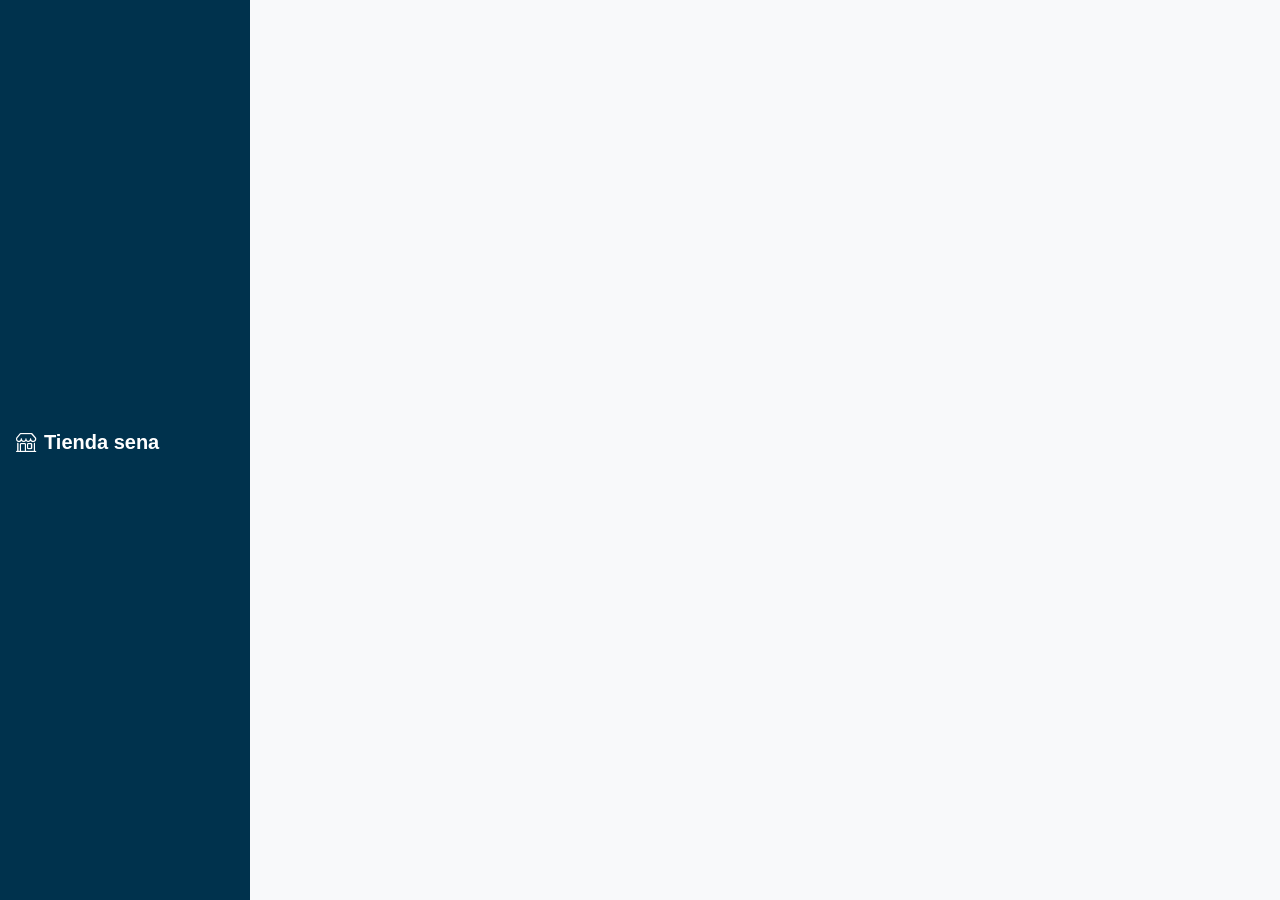
==== dashboard.html @ 578b1859 "CreaCION DEL DASHBOARD creamos" ====
<!DOCTYPE html>
<html lang="es">
<head>
    <meta charset="UTF-8">
    <meta name="viewport" content="width=device-width, initial-scale=1.0">
    <title>iniciar sesión inventario adso</title>
    <!--css de boostrap 5.3.3 desde url predeterminada-->
    <link href="https://cdn.jsdelivr.net/npm/bootstrap@5.3.3/dist/css/bootstrap.min.css" rel="stylesheet">
    <link href="css/estilos.css" rel="stylesheet">

        <!--Libreria de iconos bootstrap-->
    <link href="https://cdn.jsdelivr.net/npm/bootstrap-icons@1.11.3/font/bootstrap-icons.min.css" rel="stylesheet">
    <link href="css/estilos.css" rel="stylesheet">
</head>

<body class="bg-body-tertiary">
    <!--menu lateral-->
    <!--offcanvas en pantallas menores al lg un panel oculto
    que se desliza-->
    <!--desde el lg se muestra normal, offcanvas-start
    lo hace salir por la izquierda, sidebar es muestra
    la clase el id usa el boton que lo abre-->
    <aside class="offcanvas-lg offcanvas-start sidebar"
    tabindex="-1" id="menuLateral" aria-labelledby="tituloMenu">
<!--encabezado lateral derecho;bootstrap solo lo muestra en celular-->
<div class="offcanvas-header border-bottom border-secondary">
    <!--Nombre del sistema en el panel movil-->
    <h5 class="offcanvas-title" id="tituloMenu">
        <i class="bi bi-shop me-2">
            tienda sena
        </i>
    </h5>

    <!--Boton X blanco de cierre del panel-->
    <button type="button" 
    class="btn-close btn-close-white" 
    data-bs-dimiss="offcanvas"
    data-bs-target="#menuLateral"
    aria-label="cerrar menu">
</button> <!--cierra en encabezado movil-->

</div>
<!--cuerpo del menu flexbox en columna para apilar logo enlaces y boton de salida-->

<div class="offcanvas-body d-flex-column p-3">
    <!--logo solo se ve en computador-->
    <a href="dashboard.html" class="d-none d-lg-flex align-items-center mb-3 text-white text-decoration-none
    fs-5 fw-bold">
<!--icono verde y nombre-->
<i class="bi bi-shop me-2 text-sena"></i>Tienda sena
<!--cierra logo-->
</a>
</div>
</aside>
</body>
---- css/estilos.css ----
/* hoja de estilos de software de inventarios */

/* variables de marca es decir las generales */
:root {
  /* es la raiz del documento las variables declaradas aqui sirven para toda la pagina */
  --sena-verde: #39a900; /* toda variable indica con -- el color esta en hexadecimal pero puede colocarlos en texto */
  --sena-verde-oscuro: #2e8700;
  --sena-azul: #00324d;
  --sidebar-ancho: 250px; /* ancho del menu lateral px es la unidad de medida de css */
}

/* variables generales que son estilos que aplican a todas las paginas */
body {
  /* afecta a todo el cuerpo de la pagina */
  margin: 0; /* quita la margen que el navegador coloca por defecto */
  font-family: "Segoe UI", Roboto, Arial, sans-serif; /* tipos de letra si no existe pasa a la siguiente */
}

/* texto verde sena */
.texto-sena {
  /* usa la variable de marca */
  color: var(--sena-verde);
}

/* boton con los colores del sena usando las variables de bootstrap */
/* se usa junto a btn: class="btn btn-sena" */
.btn-sena {
  /* color de texto */
  --bs-btn-color: #fff;
  /* color de fondo */
  --bs-btn-bg: var(--sena-verde);
  /* color de borde */
  --bs-btn-border-color: var(--sena-verde);
  /* texto con el mouse arriba */
  --bs-btn-hover-color: #fff;
  /* fondo con el mouse encima */
  --bs-btn-hover-bg: var(--sena-verde-oscuro);
  /* borde con el mouse encima */
  --bs-btn-hover-border-color: var(--sena-verde-oscuro);
  /* texto mientras se hace clic */
  --bs-btn-active-color: #fff;
  /* fondo mientras se hace clic */
  --bs-btn-active-bg: var(--sena-verde-oscuro);
  /* borde mientras se hace clic */
  --bs-btn-active-border-color: var(--sena-verde-oscuro);
}

/* la coma aplica la misma regla a varios selectores: los campos con el foco */
.form-control:focus,
/* las listas desplegables con foco */
.form-select:focus,
/* y las casillas con foco */
.form-check-input:focus {
  /* borde verde en lugar de azul de bootstrap */
  border-color: var(--sena-verde);
  /* halo verde traslucido al rededor del campo */
  box-shadow: 0 0 0 0.25rem rgba(57, 169, 0, 0.25);
}

/* casilla o instructor marcado */
.form-check-input:checked {
  /* relleno verde */
  background-color: var(--sena-verde);
  /* borde verde */
  border-color: var(--sena-verde);
}

/* login y registro */
/* fondo de pantalla */
.login-fondo {
  /* alto minimo de toda la ventana */
  min-height: 100vh;
  /* flexbox */
  display: flex;
  /* centrado vertical */
  align-items: center;
  justify-content: center;
  /* relleno en celular */
  padding: 1rem;
  /* el padding no suma al alto */
  box-sizing: border-box;
  /* degradado azul - verde */
  background: linear-gradient(135deg, var(--sena-azul), var(--sena-verde));
}

/* tarjeta blanca */
.login-card {
  /* ancho completo */
  width: 100%;
  /* hasta 420px */
  max-width: 420px;
  /* fondo blanco */
  background-color: #fff;
  /* esquinas redondeadas */
  border-radius: 1rem;
  /* relleno interno */
  padding: 2.5rem 2rem;
  /* el ancho incluye el relleno */
  box-sizing: border-box;
  /* sombra */
  box-shadow: 0 1rem 3rem rgba(0, 0, 0, 0.25);
}

/* dos clases pegadas (sin espacio) = elementos que tienen ambas clases la usara el registro que tienen mas campos */
.login-card.ancha {
  /* tarjeta mas ancha */
  max-width: 680px;
}

/* encabezado de la tarjeta */
.login-encabezado {
  /* centrado */
  text-align: center;
  /* espacio inferior */
  margin-bottom: 1.5rem;
}

/* titulo dentro del encabezado */
.login-encabezado h1 {
  /* azul SENA */
  color: var(--sena-azul);
  /* margen pequeño */
  margin: 0.25rem 0;
}

/* textos pequeños de abajo */
.login-pie {
  /* centrados */
  text-align: center;
  /* letra pequeña */
  font-size: 0.875rem;
  /* gris */
  color: #6c757d;
  /* margen superior */
  margin: 1.25rem 0 0;
}

/* panel menu lateral */
/* clase del <aside> del menulateral */
.sidebar {
  /* fondo azul sena usamos !important por que en pantallas grandes bootstrap pone offcanvas-lg con fondo transparente usando !important y solo asi podemos priorizarlo */
  background-color: var(--sena-azul) !important;
  /* texto blanco dentro del menu */
  color: #fff;
}

/* enlaces del menu lateral */
.sidebar .nav-link {
  /* blanco al 75% los enlaces no activos se ven un poco apagados */
  color: rgba(255, 255, 255, 0.75);
  /* esquinas redondeadas */
  border-radius: 0.5rem;
  /* separacion entre enlaces */
  margin-bottom: 0.25rem;
}

/* enlace con el mouse encima */
.sidebar .nav-link:hover {
  /* texto blanco */
  color: #fff;
  /* fondo blanco al 10% un resalte sutil */
  background-color: rgba(255, 255, 255, 0.1);
}

/* enlace de la pagina actual (tiene las dos clases: nav-link y active) */
.sidebar .nav-link.active {
  /* texto blanco */
  color: #fff;
  /* fondo verde sena el usuario sabe en que modulo esta */
  background-color: var(--sena-verde);
}

/* las reglas siguientes solo aplican en pantallas de 992px o mas el breakpoint de bootstrap */
@media (min-width: 992px) {
  /* menu lateral del computador */
  .sidebar {
    /* queda fijo no se mueve al desplazar la pagina */
    position: fixed;
    /* pegado arriba */
    top: 0;
    /* y abajo ocupa todo el alto */
    bottom: 0;
    /* pegado a la izquierda */
    left: 0;
    /* ancho tomado de la variable (250px) */
    width: var(--sidebar-ancho);
  }

  /* cuerpo del menu computador */
  .sidebar .offcanvas-body {
    /* ocupa todo el alto asi el boton cierra sesion queda al fondo */
    height: 100%;
    /* si el menu es muy largo aparece la barra de desplazamiento */
    overflow-y: auto;
  }


  /* el contenedor de la barra superior + el contenido*/
  .contenido{
/*se recorre a la derecha el ancho del menu para que no quede debajo de el*/
margin-left: var(--sidebar-ancho);
  }

/* cierre de la funcion @media*/

}

/* tarjetas de los indicadores*/
/* tarjetas con lls numeros del dashboard
(Kpi indicador clave*/
.tarjetas-kpi{
    /*sin borde general*/
    border: 0;
    /*ecxepto una franja verde a la izquierda*/
    border-left: 4px solid var(var(--sena-verde));
    /*anima el movimiento y la sombra 0.2 segundos*/
    transition: transform .2s, box-shadow .2s;

}

/*tarjeta con el mause encima */
.tarjetas-kpi:hover{
    /*sa sube 4px efecto de levantarse*/
    transform: translateY(-4px);
    /*sombra mas marcada (!important para ganarle al shadow-sm*/
    box-shadow: 0 ,5rem rgba(0, 0, 0, .12)!important;
}
/*cuadro de color que contiene el icono de tarjeta*/
.icono-kpi{
    width: 52px;
    height: 52px;
    /*flexbox para centrar el icono */
    display: flex;
    align-items: center;
    justify-content: center;
    border-radius: .75rem;
    font-size: 1.5rem;

}

/*modulos de gestion*/
/* circulo con las inicialess del usuario*/
.avatar{
    width: 38px;
    height: 38px;
    border-radius: 50%;
    /*flexbox en line para centrar las letras*/
    display: inline-flex;
    align-items: center;
    justify-content: center;
    /*letras seminegritas*/
    font-weight: 600;
    font-size:  .85rem;
    /*evita que el circulo se aplaste por falta de espacio*/
    flex-shrink: 0;
}

/*personalizamos la paginacion de bootstrapcon sus variables*/
/*color de los numeros*/
.pagination{
--bs-pagination-color: var(--sena-azul);

/*fondo de pagina activa*/
--bs-pagination-active-bg: var(var(--sena-verde));
/*borde de pagina activa*/
--bs-pagination-active-border-color:var(var(--sena-verde));
}

/*tarjeta punteada que invita a crear una categoria nueva*/
.trajeta-agregar{
    border: 2px dashed #ced4da;
    background-color: transparent;
    color: #6c757d;
    min-height: 200px;
    /*anima cambios de color*/
    transition: border-color .2, color .2s;
}

/* al pasar el mause*/
.tarjeta-agregar:hover{
    border-color: var(--sena-verde);
    color: var(--sena-verde);
}

/*cuadro donde ira el fondo del color*/
.miniatura{
    width: 48px;
    height: 48px;
    display: flex;
    align-items: center;
    border-radius: .5rem;
    background-color: #eef2f5;
    color: var(--sena-azul);
    font-size: 1.4rem;
    flex-shrink: 0;
}

/*lista de categorias de la clase*/
.list-group{
    /*fonde item activo*/
    --bs-list-group-active-bg:var(var(--sena-verde));
    /*borde de item activo*/
    --bs-list-group-active-border-color:var(var(--sena-verde));
}
---- css/estilos.css ----
/* hoja de estilos de software de inventarios */

/* variables de marca es decir las generales */
:root {
  /* es la raiz del documento las variables declaradas aqui sirven para toda la pagina */
  --sena-verde: #39a900; /* toda variable indica con -- el color esta en hexadecimal pero puede colocarlos en texto */
  --sena-verde-oscuro: #2e8700;
  --sena-azul: #00324d;
  --sidebar-ancho: 250px; /* ancho del menu lateral px es la unidad de medida de css */
}

/* variables generales que son estilos que aplican a todas las paginas */
body {
  /* afecta a todo el cuerpo de la pagina */
  margin: 0; /* quita la margen que el navegador coloca por defecto */
  font-family: "Segoe UI", Roboto, Arial, sans-serif; /* tipos de letra si no existe pasa a la siguiente */
}

/* texto verde sena */
.texto-sena {
  /* usa la variable de marca */
  color: var(--sena-verde);
}

/* boton con los colores del sena usando las variables de bootstrap */
/* se usa junto a btn: class="btn btn-sena" */
.btn-sena {
  /* color de texto */
  --bs-btn-color: #fff;
  /* color de fondo */
  --bs-btn-bg: var(--sena-verde);
  /* color de borde */
  --bs-btn-border-color: var(--sena-verde);
  /* texto con el mouse arriba */
  --bs-btn-hover-color: #fff;
  /* fondo con el mouse encima */
  --bs-btn-hover-bg: var(--sena-verde-oscuro);
  /* borde con el mouse encima */
  --bs-btn-hover-border-color: var(--sena-verde-oscuro);
  /* texto mientras se hace clic */
  --bs-btn-active-color: #fff;
  /* fondo mientras se hace clic */
  --bs-btn-active-bg: var(--sena-verde-oscuro);
  /* borde mientras se hace clic */
  --bs-btn-active-border-color: var(--sena-verde-oscuro);
}

/* la coma aplica la misma regla a varios selectores: los campos con el foco */
.form-control:focus,
/* las listas desplegables con foco */
.form-select:focus,
/* y las casillas con foco */
.form-check-input:focus {
  /* borde verde en lugar de azul de bootstrap */
  border-color: var(--sena-verde);
  /* halo verde traslucido al rededor del campo */
  box-shadow: 0 0 0 0.25rem rgba(57, 169, 0, 0.25);
}

/* casilla o instructor marcado */
.form-check-input:checked {
  /* relleno verde */
  background-color: var(--sena-verde);
  /* borde verde */
  border-color: var(--sena-verde);
}

/* login y registro */
/* fondo de pantalla */
.login-fondo {
  /* alto minimo de toda la ventana */
  min-height: 100vh;
  /* flexbox */
  display: flex;
  /* centrado vertical */
  align-items: center;
  justify-content: center;
  /* relleno en celular */
  padding: 1rem;
  /* el padding no suma al alto */
  box-sizing: border-box;
  /* degradado azul - verde */
  background: linear-gradient(135deg, var(--sena-azul), var(--sena-verde));
}

/* tarjeta blanca */
.login-card {
  /* ancho completo */
  width: 100%;
  /* hasta 420px */
  max-width: 420px;
  /* fondo blanco */
  background-color: #fff;
  /* esquinas redondeadas */
  border-radius: 1rem;
  /* relleno interno */
  padding: 2.5rem 2rem;
  /* el ancho incluye el relleno */
  box-sizing: border-box;
  /* sombra */
  box-shadow: 0 1rem 3rem rgba(0, 0, 0, 0.25);
}

/* dos clases pegadas (sin espacio) = elementos que tienen ambas clases la usara el registro que tienen mas campos */
.login-card.ancha {
  /* tarjeta mas ancha */
  max-width: 680px;
}

/* encabezado de la tarjeta */
.login-encabezado {
  /* centrado */
  text-align: center;
  /* espacio inferior */
  margin-bottom: 1.5rem;
}

/* titulo dentro del encabezado */
.login-encabezado h1 {
  /* azul SENA */
  color: var(--sena-azul);
  /* margen pequeño */
  margin: 0.25rem 0;
}

/* textos pequeños de abajo */
.login-pie {
  /* centrados */
  text-align: center;
  /* letra pequeña */
  font-size: 0.875rem;
  /* gris */
  color: #6c757d;
  /* margen superior */
  margin: 1.25rem 0 0;
}

/* panel menu lateral */
/* clase del <aside> del menulateral */
.sidebar {
  /* fondo azul sena usamos !important por que en pantallas grandes bootstrap pone offcanvas-lg con fondo transparente usando !important y solo asi podemos priorizarlo */
  background-color: var(--sena-azul) !important;
  /* texto blanco dentro del menu */
  color: #fff;
}

/* enlaces del menu lateral */
.sidebar .nav-link {
  /* blanco al 75% los enlaces no activos se ven un poco apagados */
  color: rgba(255, 255, 255, 0.75);
  /* esquinas redondeadas */
  border-radius: 0.5rem;
  /* separacion entre enlaces */
  margin-bottom: 0.25rem;
}

/* enlace con el mouse encima */
.sidebar .nav-link:hover {
  /* texto blanco */
  color: #fff;
  /* fondo blanco al 10% un resalte sutil */
  background-color: rgba(255, 255, 255, 0.1);
}

/* enlace de la pagina actual (tiene las dos clases: nav-link y active) */
.sidebar .nav-link.active {
  /* texto blanco */
  color: #fff;
  /* fondo verde sena el usuario sabe en que modulo esta */
  background-color: var(--sena-verde);
}

/* las reglas siguientes solo aplican en pantallas de 992px o mas el breakpoint de bootstrap */
@media (min-width: 992px) {
  /* menu lateral del computador */
  .sidebar {
    /* queda fijo no se mueve al desplazar la pagina */
    position: fixed;
    /* pegado arriba */
    top: 0;
    /* y abajo ocupa todo el alto */
    bottom: 0;
    /* pegado a la izquierda */
    left: 0;
    /* ancho tomado de la variable (250px) */
    width: var(--sidebar-ancho);
  }

  /* cuerpo del menu computador */
  .sidebar .offcanvas-body {
    /* ocupa todo el alto asi el boton cierra sesion queda al fondo */
    height: 100%;
    /* si el menu es muy largo aparece la barra de desplazamiento */
    overflow-y: auto;
  }


  /* el contenedor de la barra superior + el contenido*/
  .contenido{
/*se recorre a la derecha el ancho del menu para que no quede debajo de el*/
margin-left: var(--sidebar-ancho);
  }

/* cierre de la funcion @media*/

}

/* tarjetas de los indicadores*/
/* tarjetas con lls numeros del dashboard
(Kpi indicador clave*/
.tarjetas-kpi{
    /*sin borde general*/
    border: 0;
    /*ecxepto una franja verde a la izquierda*/
    border-left: 4px solid var(var(--sena-verde));
    /*anima el movimiento y la sombra 0.2 segundos*/
    transition: transform .2s, box-shadow .2s;

}

/*tarjeta con el mause encima */
.tarjetas-kpi:hover{
    /*sa sube 4px efecto de levantarse*/
    transform: translateY(-4px);
    /*sombra mas marcada (!important para ganarle al shadow-sm*/
    box-shadow: 0 ,5rem rgba(0, 0, 0, .12)!important;
}
/*cuadro de color que contiene el icono de tarjeta*/
.icono-kpi{
    width: 52px;
    height: 52px;
    /*flexbox para centrar el icono */
    display: flex;
    align-items: center;
    justify-content: center;
    border-radius: .75rem;
    font-size: 1.5rem;

}

/*modulos de gestion*/
/* circulo con las inicialess del usuario*/
.avatar{
    width: 38px;
    height: 38px;
    border-radius: 50%;
    /*flexbox en line para centrar las letras*/
    display: inline-flex;
    align-items: center;
    justify-content: center;
    /*letras seminegritas*/
    font-weight: 600;
    font-size:  .85rem;
    /*evita que el circulo se aplaste por falta de espacio*/
    flex-shrink: 0;
}

/*personalizamos la paginacion de bootstrapcon sus variables*/
/*color de los numeros*/
.pagination{
--bs-pagination-color: var(--sena-azul);

/*fondo de pagina activa*/
--bs-pagination-active-bg: var(var(--sena-verde));
/*borde de pagina activa*/
--bs-pagination-active-border-color:var(var(--sena-verde));
}

/*tarjeta punteada que invita a crear una categoria nueva*/
.trajeta-agregar{
    border: 2px dashed #ced4da;
    background-color: transparent;
    color: #6c757d;
    min-height: 200px;
    /*anima cambios de color*/
    transition: border-color .2, color .2s;
}

/* al pasar el mause*/
.tarjeta-agregar:hover{
    border-color: var(--sena-verde);
    color: var(--sena-verde);
}

/*cuadro donde ira el fondo del color*/
.miniatura{
    width: 48px;
    height: 48px;
    display: flex;
    align-items: center;
    border-radius: .5rem;
    background-color: #eef2f5;
    color: var(--sena-azul);
    font-size: 1.4rem;
    flex-shrink: 0;
}

/*lista de categorias de la clase*/
.list-group{
    /*fonde item activo*/
    --bs-list-group-active-bg:var(var(--sena-verde));
    /*borde de item activo*/
    --bs-list-group-active-border-color:var(var(--sena-verde));
}
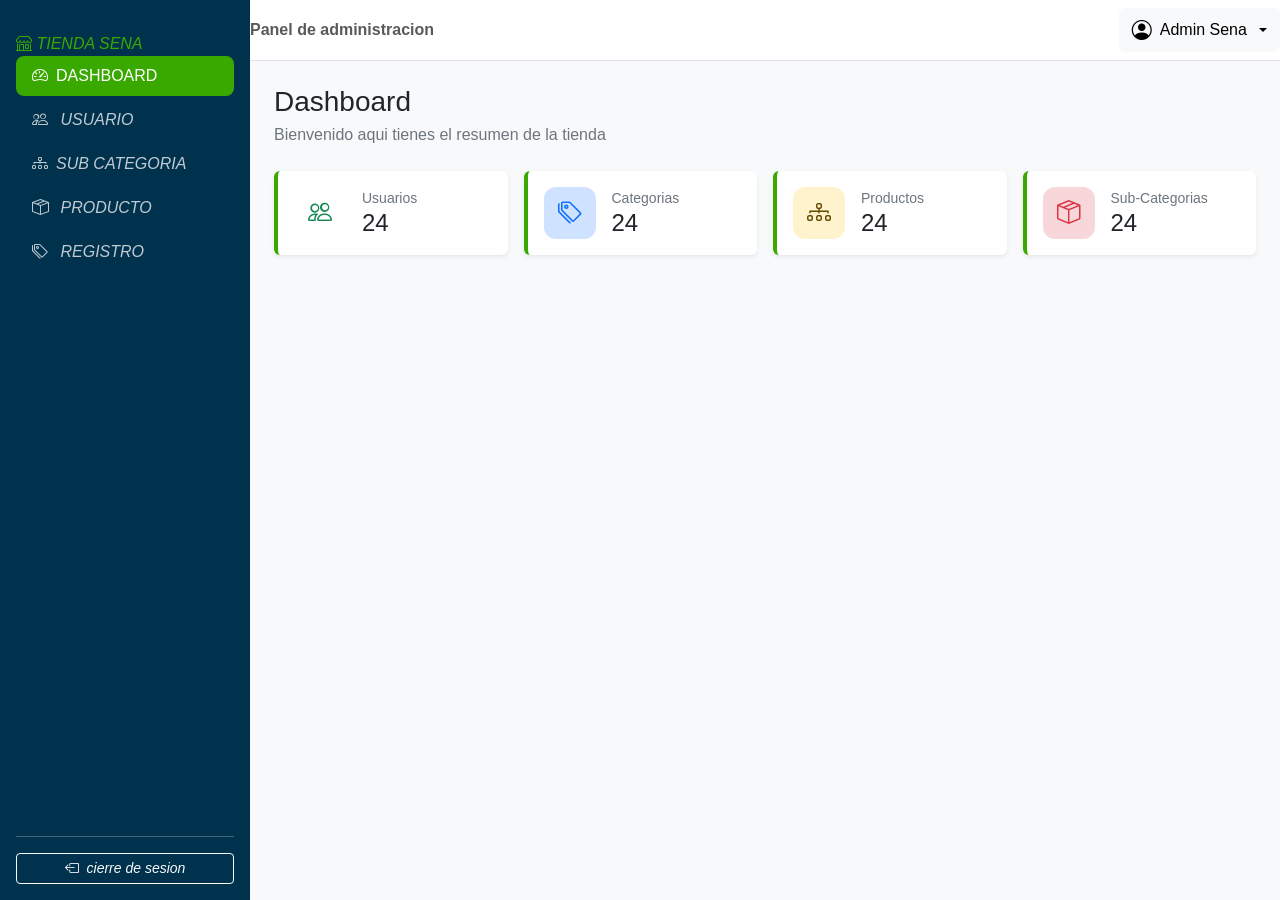
==== commit 2fecf780: "Adelantar dash board Adelante dash boart y cambie css" ====
--- a/dashboard.html
+++ b/dashboard.html
@@ -8,48 +8,240 @@
     <link href="https://cdn.jsdelivr.net/npm/bootstrap@5.3.3/dist/css/bootstrap.min.css" rel="stylesheet">
     <link href="css/estilos.css" rel="stylesheet">
 
-        <!--Libreria de iconos bootstrap-->
     <link href="https://cdn.jsdelivr.net/npm/bootstrap-icons@1.11.3/font/bootstrap-icons.min.css" rel="stylesheet">
     <link href="css/estilos.css" rel="stylesheet">
 </head>
-
 <body class="bg-body-tertiary">
     <!--menu lateral-->
-    <!--offcanvas en pantallas menores al lg un panel oculto
-    que se desliza-->
-    <!--desde el lg se muestra normal, offcanvas-start
-    lo hace salir por la izquierda, sidebar es muestra
-    la clase el id usa el boton que lo abre-->
+    <!--offcanvas en pantallas menores al lg es un panel oculto que se deslizas -->
+    <!--desde el lg se muestra normal. offcanvas-start lo hace salir por la izquieda .siderbar es muesttra la clase el id usa el boton que lo sabe-->
     <aside class="offcanvas-lg offcanvas-start sidebar"
-    tabindex="-1" id="menuLateral" aria-labelledby="tituloMenu">
-<!--encabezado lateral derecho;bootstrap solo lo muestra en celular-->
-<div class="offcanvas-header border-bottom border-secondary">
-    <!--Nombre del sistema en el panel movil-->
-    <h5 class="offcanvas-title" id="tituloMenu">
-        <i class="bi bi-shop me-2">
-            tienda sena
-        </i>
-    </h5>
-
-    <!--Boton X blanco de cierre del panel-->
-    <button type="button" 
-    class="btn-close btn-close-white" 
-    data-bs-dimiss="offcanvas"
-    data-bs-target="#menuLateral"
-    aria-label="cerrar menu">
-</button> <!--cierra en encabezado movil-->
-
-</div>
-<!--cuerpo del menu flexbox en columna para apilar logo enlaces y boton de salida-->
-
-<div class="offcanvas-body d-flex-column p-3">
-    <!--logo solo se ve en computador-->
-    <a href="dashboard.html" class="d-none d-lg-flex align-items-center mb-3 text-white text-decoration-none
-    fs-5 fw-bold">
-<!--icono verde y nombre-->
-<i class="bi bi-shop me-2 text-sena"></i>Tienda sena
-<!--cierra logo-->
-</a>
-</div>
-</aside>
+    tabindex="-1"id="menulateral"aria-labelledby="titulomenu">
+    <div class="offcanvas-header border-bottom border-secondary">
+        <h5 class="offcanvas-title" id="titulomenu">
+            <i class="bi bi-shop me-2">tienda sena</i>
+        </h5>
+        <button type="button" class="btn-close- btn-close-white"
+        data-bs-dismiss="offcanvas"
+        data-bs-targer="#menulateral"
+        aria-label="cerrar menu"></button> 
+    </div>
+    <div class="offcanvas-body flex-column p-3">
+         <a href="dashboard.html" class="d-none d-lg-flex align-items-center mb-3 text-white text-decoration-none fs-5 fw-bold"></a>
+            <i class="bi bi-shop  me-2 texto-sena"> TIENDA SENA</i>
+        </a>
+        <!---LISTA DE NAVEGACION EN COLUMNA-->
+        <ul class="nav nav-pills flex-column mb-auto">
+            <!--enlase al dashboard active resalta el verde y ara-cuurrent="page" abisa alos lectores de pantalla que es la pagina actual
+            en cada modul es active pasa  su propio enlase-->
+            <li class="nav-item">
+                <a href="dashboard.html" class="nav-link active" aria-current="page">
+                    <i class="bi bi-speedometer2 me-2"></i>DASHBOARD
+                </a>
+            </li>
+            <li class="nav-item"><a href="usuarios.html" class="nav-link">
+                <i class="bi bi-people me-2"></i> <i>USUARIO</i></a>
+            </li>
+             <li class="nav-item"><a href="subcategorias.html" class="nav-link">
+                <i class="bi bi-diagram-3 me-2"></i><i>SUB CATEGORIA</i></a>
+            </li>
+             <li class="nav-item"><a href="productos.html" class="nav-link">
+                <i class="bi bi-box-seam me-2"></i> <i>PRODUCTO</i></a>
+            </li>
+              <li class="nav-item"><a href="regitro.html" class="nav-link">
+                <i class="bi bi-tags me-2"></i> <i>REGISTRO</i></a>
+            </li>
+
+        </ul>
+        <hr>
+        <!--EL BOTON QUE BUELVE LA LOGIN ASI SE CIERRRA LA SESION-->
+        <a href="index.html" class="btn btn-outline-light btn-sm">
+            <i class="bi bi-box-arrow-left me-1"></i>
+            <i>cierre de sesion</i>
+        </a>
+    </div>
+    <!--cierra el menu lateral-->
+    </aside>
+    <!--zona derecha del dashboard-->
+    <div class="contenido">
+        <!--barra superior-->
+        <!--barra blanca con borde inferior, la deja pegada arriba al hacer scroll-->
+        <nav class="navbar bg-white border-bottom px3 sticky-top">
+            <!--boton para abrir el menu en celular lo oculta el computador el menu siempre se ve-->
+            <button class="btn btn-outline-secondary d-lg-none" 
+            type="button" 
+            data-bs-toggle="offcanvas"
+            data-bs-target="menulateral"
+            aria-controls="menulateral"
+            aria-label="Abrir menu">
+            <!--icono de menu hamburguesa-->
+            <i class="bi bi-list"></i>
+
+        </button>
+        <!--texto de la barra se oculta en celulares muy pequeños-->
+        <span class="navbar-text fw-semibold d-none d-sm-inline">Panel de administracion</span>
+        <!--menu desplegable del usuario lo empuja a la derecha-->
+
+        <div class="dropdown ms-auto">
+            <!--boton que abre el desplegable-->
+            <button class="btn btn-light dropdown-toggle d-flex align-items-center gap-2" 
+            type="button" 
+            data-bs-toggle="dropdown" 
+            aria-expanded="false">
+            <!--icono de usuario-->
+            <i class="bi bi-person-circle fs-5"></i>
+            <!--nombre de usuario visible en tablet-->
+            <span class="d-none d-md-inline">Admin Sena</span>
+
+            </button>
+            <!--lista de opciones alinea a la derecha para no se salga de la pantalla-->
+            <ul class="dropdown-menu dropdown-menu-end-shadow">
+                <!--Encabezado cliqueable dentro del menu-->
+                <li><h6 class="dropdown-header">admin@sena.edu.co</h6></li>
+                <!--opcion del menu-->
+                <li><a class="dropdown-item" href="#"><i class="bi bi-person me-2"></i>Mi perfil</a></li>
+                <li><hr class="dropdown-item text-danger"
+                href="index.html"><i class="bi bi-box-arrow-left me-2"></i>Cerrar Sesion</li>
+            </ul>
+
+        </div>
+
+
+        </nav>
+
+        <!--contenido de la pagina-->
+        <main class="p-3 p-md-4">
+            <!--inicio del contenido-->
+            <!--bloque del titulo con marguen inferior-->
+            <div class="mb-4">
+                <!--titulo de la pagina-->
+                <h1 class="h3 mb-1">Dashboard</h1>
+                <!--subtitulo en gris-->
+                <p class="text-secondary mb-0">Bienvenido aqui tienes el resumen de la tienda</p>
+
+
+            </div>
+            <!--tarjetas de indicadores-->
+            <div class="row row-cols-1 row-cols-sm-2 row-cols-xl-4 g-3 mb-4">
+                <!--columna 1-->
+                <div class="col">
+                    <!--tarjeta con nuestra franja verde y animacion-->
+                    <div class="card tarjetas-kpi shadow-sm h-100">
+                        <!--cuerpo con flexbox icono y texto lado a lado separados-->
+                        <div class="card-body d-flex align-items-center gap-3">
+                            <!--cuadro del icono fondo verde suave icono verde-->
+                            <div class="icono-kpi bg-succes-subtle text-success">
+                                <i class="bi bi-people"></i>
+                            </div>
+                            <div>
+                                <!--nombre del indicador-->
+                                <p class="text-secondary small mb-0">Usuarios</p>
+                                <!--valor de ejemplo del indicador-->
+                                <h2 class="h4 mb-0">24</h2>
+                                <!--cierre del bloque de texto-->
+                            </div>
+                            <!--link estira este enlace sobre toda la tarjeta un clic en cualquier parte
+                            lleva al modulo-->
+                            <a href="usuarios.html"
+                            class="stretched-link" aria-label="ir a usuarios"></a>
+                        </div>
+                    </div>
+
+                </div>
+
+
+
+
+                <!--columna 2-->
+                <div class="col">
+                    <!--tarjeta con nuestra franja verde y animacion-->
+                    <div class="card tarjetas-kpi shadow-sm h-100">
+                        <!--cuerpo con flexbox icono y texto lado a lado separados-->
+                        <div class="card-body d-flex align-items-center gap-3">
+                            <!--cuadro del icono fondo verde suave icono verde-->
+                            <div class="icono-kpi bg-primary-subtle text-primary">
+                                <i class="bi bi-tags"></i>
+                            </div>
+                            <div>
+                                <!--nombre del indicador-->
+                                <p class="text-secondary small mb-0">Categorias</p>
+                                <!--valor de ejemplo del indicador-->
+                                <h2 class="h4 mb-0">24</h2>
+                                <!--cierre del bloque de texto-->
+                            </div>
+                            <!--link estira este enlace sobre toda la tarjeta un clic en cualquier parte
+                            lleva al modulo-->
+                            <a href="categorias.html"
+                            class="stretched-link" aria-label="ir a categorias"></a>
+                        </div>
+                    </div>
+
+                </div>
+
+
+
+
+
+                <div class="col">
+                    <!--tarjeta con nuestra franja verde y animacion-->
+                    <div class="card tarjetas-kpi shadow-sm h-100">
+                        <!--cuerpo con flexbox icono y texto lado a lado separados-->
+                        <div class="card-body d-flex align-items-center gap-3">
+                            <!--cuadro del icono fondo verde suave icono verde-->
+                            <div class="icono-kpi bg-warning-subtle text-warning-emphasis">
+                                <i class="bi bi-diagram-3"></i>
+                            </div>
+                            <div>
+                                <!--nombre del indicador-->
+                                <p class="text-secondary small mb-0">Productos</p>
+                                <!--valor de ejemplo del indicador-->
+                                <h2 class="h4 mb-0">24</h2>
+                                <!--cierre del bloque de texto-->
+                            </div>
+                            <!--link estira este enlace sobre toda la tarjeta un clic en cualquier parte
+                            lleva al modulo-->
+                            <a href="productos.html"
+                            class="stretched-link" aria-label="ir a categorias"></a>
+                        </div>
+                    </div>
+
+                </div>
+
+
+
+
+
+         <div class="col">
+                    <!--tarjeta con nuestra franja verde y animacion-->
+                    <div class="card tarjetas-kpi shadow-sm h-100">
+                        <!--cuerpo con flexbox icono y texto lado a lado separados-->
+                        <div class="card-body d-flex align-items-center gap-3">
+                            <!--cuadro del icono fondo verde suave icono verde-->
+                            <div class="icono-kpi bg-danger-subtle text-danger">
+                                <i class="bi bi-box-seam"></i>
+                            </div>
+                            <div>
+                                <!--nombre del indicador-->
+                                <p class="text-secondary small mb-0">Sub-Categorias</p>
+                                <!--valor de ejemplo del indicador-->
+                                <h2 class="h4 mb-0">24</h2>
+                                <!--cierre del bloque de texto-->
+                            </div>
+                            <!--link estira este enlace sobre toda la tarjeta un clic en cualquier parte
+                            lleva al modulo-->
+                            <a href="subcategorias.html"
+                            class="stretched-link" aria-label="ir a categorias"></a>
+                        </div>
+                    </div>
+
+                </div>
+
+
+
+            </div>
+
+        </main>
+
+    </div>
+
 </body>
--- a/css/estilos.css
+++ b/css/estilos.css
@@ -1,48 +1,47 @@
 /* hoja de estilos de software de inventarios */
-
 /* variables de marca es decir las generales */
 :root {
-  /* es la raiz del documento las variables declaradas aqui sirven para toda la pagina */
-  --sena-verde: #39a900; /* toda variable indica con -- el color esta en hexadecimal pero puede colocarlos en texto */
-  --sena-verde-oscuro: #2e8700;
-  --sena-azul: #00324d;
-  --sidebar-ancho: 250px; /* ancho del menu lateral px es la unidad de medida de css */
-}
-
+/* es la raiz del documento las variables declaradas aqui sirven para toda la pagina */
+--sena-verde: #39a900; /* toda variable indica con -- el color esta en hexadecimal pero puede colocarlos en texto */
+--sena-verde-oscuro: #2e8700;
+--sena-azul: #00324d;
+--sidebar-ancho: 250px; /* ancho del menu lateral px es la unidad de medida de css */
+}
 /* variables generales que son estilos que aplican a todas las paginas */
+
 body {
-  /* afecta a todo el cuerpo de la pagina */
-  margin: 0; /* quita la margen que el navegador coloca por defecto */
-  font-family: "Segoe UI", Roboto, Arial, sans-serif; /* tipos de letra si no existe pasa a la siguiente */
+/* afecta a todo el cuerpo de la pagina */
+margin: 0; /* quita la margen que el navegador coloca por defecto */
+font-family: "Segoe UI", Roboto, Arial, sans-serif; /* tipos de letra si no existe pasa a la siguiente */
 }
 
 /* texto verde sena */
 .texto-sena {
-  /* usa la variable de marca */
-  color: var(--sena-verde);
+/* usa la variable de marca */
+color: var(--sena-verde);
 }
 
 /* boton con los colores del sena usando las variables de bootstrap */
 /* se usa junto a btn: class="btn btn-sena" */
 .btn-sena {
-  /* color de texto */
-  --bs-btn-color: #fff;
-  /* color de fondo */
-  --bs-btn-bg: var(--sena-verde);
-  /* color de borde */
-  --bs-btn-border-color: var(--sena-verde);
-  /* texto con el mouse arriba */
-  --bs-btn-hover-color: #fff;
-  /* fondo con el mouse encima */
-  --bs-btn-hover-bg: var(--sena-verde-oscuro);
-  /* borde con el mouse encima */
-  --bs-btn-hover-border-color: var(--sena-verde-oscuro);
-  /* texto mientras se hace clic */
-  --bs-btn-active-color: #fff;
-  /* fondo mientras se hace clic */
-  --bs-btn-active-bg: var(--sena-verde-oscuro);
-  /* borde mientras se hace clic */
-  --bs-btn-active-border-color: var(--sena-verde-oscuro);
+/* color de texto */
+--bs-btn-color: #fff;
+/* color de fondo */
+--bs-btn-bg: var(--sena-verde);
+/* color de borde */
+--bs-btn-border-color: var(--sena-verde);
+/* texto con el mouse arriba */
+--bs-btn-hover-color: #fff;
+/* fondo con el mouse encima */
+--bs-btn-hover-bg: var(--sena-verde-oscuro);
+/* borde con el mouse encima */
+--bs-btn-hover-border-color: var(--sena-verde-oscuro);
+/* texto mientras se hace clic */
+--bs-btn-active-color: #fff;
+/* fondo mientras se hace clic */
+--bs-btn-active-bg: var(--sena-verde-oscuro);
+/* borde mientras se hace clic */
+--bs-btn-active-border-color: var(--sena-verde-oscuro);
 }
 
 /* la coma aplica la misma regla a varios selectores: los campos con el foco */
@@ -51,155 +50,155 @@
 .form-select:focus,
 /* y las casillas con foco */
 .form-check-input:focus {
-  /* borde verde en lugar de azul de bootstrap */
-  border-color: var(--sena-verde);
-  /* halo verde traslucido al rededor del campo */
-  box-shadow: 0 0 0 0.25rem rgba(57, 169, 0, 0.25);
+/* borde verde en lugar de azul de bootstrap */
+border-color: var(--sena-verde);
+/* halo verde traslucido al rededor del campo */
+box-shadow: 0 0 0 0.25rem rgba(57, 169, 0, 0.25);
 }
 
 /* casilla o instructor marcado */
 .form-check-input:checked {
-  /* relleno verde */
-  background-color: var(--sena-verde);
-  /* borde verde */
-  border-color: var(--sena-verde);
+/* relleno verde */
+background-color: var(--sena-verde);
+/* borde verde */
+border-color: var(--sena-verde);
 }
 
 /* login y registro */
 /* fondo de pantalla */
 .login-fondo {
-  /* alto minimo de toda la ventana */
-  min-height: 100vh;
-  /* flexbox */
-  display: flex;
-  /* centrado vertical */
-  align-items: center;
-  justify-content: center;
-  /* relleno en celular */
-  padding: 1rem;
-  /* el padding no suma al alto */
-  box-sizing: border-box;
-  /* degradado azul - verde */
-  background: linear-gradient(135deg, var(--sena-azul), var(--sena-verde));
+/* alto minimo de toda la ventana */
+min-height: 100vh;
+/* flexbox */
+display: flex;
+/* centrado vertical */
+align-items: center;
+justify-content: center;
+/* relleno en celular */
+padding: 1rem;
+/* el padding no suma al alto */
+box-sizing: border-box;
+/* degradado azul - verde */
+background: linear-gradient(135deg, var(--sena-azul), var(--sena-verde));
 }
 
 /* tarjeta blanca */
 .login-card {
-  /* ancho completo */
-  width: 100%;
-  /* hasta 420px */
-  max-width: 420px;
-  /* fondo blanco */
-  background-color: #fff;
-  /* esquinas redondeadas */
-  border-radius: 1rem;
-  /* relleno interno */
-  padding: 2.5rem 2rem;
-  /* el ancho incluye el relleno */
-  box-sizing: border-box;
-  /* sombra */
-  box-shadow: 0 1rem 3rem rgba(0, 0, 0, 0.25);
+/* ancho completo */
+width: 100%;
+/* hasta 420px */
+max-width: 420px;
+/* fondo blanco */
+background-color: #fff;
+/* esquinas redondeadas */
+border-radius: 1rem;
+/* relleno interno */
+padding: 2.5rem 2rem;
+/* el ancho incluye el relleno */
+box-sizing: border-box;
+/* sombra */
+box-shadow: 0 1rem 3rem rgba(0, 0, 0, 0.25);
 }
 
 /* dos clases pegadas (sin espacio) = elementos que tienen ambas clases la usara el registro que tienen mas campos */
 .login-card.ancha {
-  /* tarjeta mas ancha */
-  max-width: 680px;
+/* tarjeta mas ancha */
+max-width: 680px;
 }
 
 /* encabezado de la tarjeta */
 .login-encabezado {
-  /* centrado */
-  text-align: center;
-  /* espacio inferior */
-  margin-bottom: 1.5rem;
+/* centrado */
+text-align: center;
+/* espacio inferior */
+margin-bottom: 1.5rem;
 }
 
 /* titulo dentro del encabezado */
 .login-encabezado h1 {
-  /* azul SENA */
-  color: var(--sena-azul);
-  /* margen pequeño */
-  margin: 0.25rem 0;
+/* azul SENA */
+color: var(--sena-azul);
+/* margen pequeño */
+margin: 0.25rem 0;
 }
 
 /* textos pequeños de abajo */
 .login-pie {
-  /* centrados */
-  text-align: center;
-  /* letra pequeña */
-  font-size: 0.875rem;
-  /* gris */
-  color: #6c757d;
-  /* margen superior */
-  margin: 1.25rem 0 0;
+/* centrados */
+text-align: center;
+/* letra pequeña */
+font-size: 0.875rem;
+/* gris */
+color: #6c757d;
+/* margen superior */
+margin: 1.25rem 0 0;
 }
 
 /* panel menu lateral */
 /* clase del <aside> del menulateral */
 .sidebar {
-  /* fondo azul sena usamos !important por que en pantallas grandes bootstrap pone offcanvas-lg con fondo transparente usando !important y solo asi podemos priorizarlo */
-  background-color: var(--sena-azul) !important;
-  /* texto blanco dentro del menu */
-  color: #fff;
+/* fondo azul sena usamos !important por que en pantallas grandes bootstrap pone offcanvas-lg con fondo transparente usando !important y solo asi podemos priorizarlo */
+background-color: var(--sena-azul) !important;
+/* texto blanco dentro del menu */
+color: #fff;
 }
 
 /* enlaces del menu lateral */
 .sidebar .nav-link {
-  /* blanco al 75% los enlaces no activos se ven un poco apagados */
-  color: rgba(255, 255, 255, 0.75);
-  /* esquinas redondeadas */
-  border-radius: 0.5rem;
-  /* separacion entre enlaces */
-  margin-bottom: 0.25rem;
+/* blanco al 75% los enlaces no activos se ven un poco apagados */
+color: rgba(255, 255, 255, 0.75);
+/* esquinas redondeadas */
+border-radius: 0.5rem;
+/* separacion entre enlaces */
+margin-bottom: 0.25rem;
 }
 
 /* enlace con el mouse encima */
 .sidebar .nav-link:hover {
-  /* texto blanco */
-  color: #fff;
-  /* fondo blanco al 10% un resalte sutil */
-  background-color: rgba(255, 255, 255, 0.1);
+/* texto blanco */
+color: #fff;
+/* fondo blanco al 10% un resalte sutil */
+background-color: rgba(255, 255, 255, 0.1);
 }
 
 /* enlace de la pagina actual (tiene las dos clases: nav-link y active) */
 .sidebar .nav-link.active {
-  /* texto blanco */
-  color: #fff;
-  /* fondo verde sena el usuario sabe en que modulo esta */
-  background-color: var(--sena-verde);
+/* texto blanco */
+color: #fff;
+/* fondo verde sena el usuario sabe en que modulo esta */
+background-color: var(--sena-verde);
 }
 
 /* las reglas siguientes solo aplican en pantallas de 992px o mas el breakpoint de bootstrap */
 @media (min-width: 992px) {
-  /* menu lateral del computador */
-  .sidebar {
-    /* queda fijo no se mueve al desplazar la pagina */
-    position: fixed;
-    /* pegado arriba */
-    top: 0;
-    /* y abajo ocupa todo el alto */
-    bottom: 0;
-    /* pegado a la izquierda */
-    left: 0;
-    /* ancho tomado de la variable (250px) */
-    width: var(--sidebar-ancho);
-  }
-
-  /* cuerpo del menu computador */
-  .sidebar .offcanvas-body {
-    /* ocupa todo el alto asi el boton cierra sesion queda al fondo */
-    height: 100%;
-    /* si el menu es muy largo aparece la barra de desplazamiento */
-    overflow-y: auto;
-  }
-
-
-  /* el contenedor de la barra superior + el contenido*/
-  .contenido{
+/* menu lateral del computador */
+.sidebar {
+/* queda fijo no se mueve al desplazar la pagina */
+position: fixed;
+/* pegado arriba */
+top: 0;
+/* y abajo ocupa todo el alto */
+bottom: 0;
+/* pegado a la izquierda */
+left: 0;
+/* ancho tomado de la variable (250px) */
+width: var(--sidebar-ancho);
+}
+
+/* cuerpo del menu computador */
+.sidebar .offcanvas-body {
+/* ocupa todo el alto asi el boton cierra sesion queda al fondo */
+height: 100%;
+/* si el menu es muy largo aparece la barra de desplazamiento */
+overflow-y: auto;
+}
+
+
+/* el contenedor de la barra superior + el contenido*/
+.contenido{
 /*se recorre a la derecha el ancho del menu para que no quede debajo de el*/
 margin-left: var(--sidebar-ancho);
-  }
+}
 
 /* cierre de la funcion @media*/
 
@@ -209,96 +208,95 @@
 /* tarjetas con lls numeros del dashboard
 (Kpi indicador clave*/
 .tarjetas-kpi{
-    /*sin borde general*/
-    border: 0;
-    /*ecxepto una franja verde a la izquierda*/
-    border-left: 4px solid var(var(--sena-verde));
-    /*anima el movimiento y la sombra 0.2 segundos*/
-    transition: transform .2s, box-shadow .2s;
+/*sin borde general*/
+border: 0;
+/*ecxepto una franja verde a la izquierda*/
+border-left: 4px solid var(--sena-verde);
+/*anima el movimiento y la sombra 0.2 segundos*/
+transition: transform .2s, box-shadow .2s;
 
 }
 
 /*tarjeta con el mause encima */
 .tarjetas-kpi:hover{
-    /*sa sube 4px efecto de levantarse*/
-    transform: translateY(-4px);
-    /*sombra mas marcada (!important para ganarle al shadow-sm*/
-    box-shadow: 0 ,5rem rgba(0, 0, 0, .12)!important;
+/*sa sube 4px efecto de levantarse*/
+transform: translateY(-4px);
+/*sombra mas marcada (!important para ganarle al shadow-sm*/
+box-shadow: 0 ,5rem rgba(0, 0, 0, .12)!important;
 }
 /*cuadro de color que contiene el icono de tarjeta*/
 .icono-kpi{
-    width: 52px;
-    height: 52px;
-    /*flexbox para centrar el icono */
-    display: flex;
-    align-items: center;
-    justify-content: center;
-    border-radius: .75rem;
-    font-size: 1.5rem;
-
-}
-
-/*modulos de gestion*/
-/* circulo con las inicialess del usuario*/
+width: 52px;
+height: 52px;
+/*flexbox para centrar el icono */
+display: flex;
+align-items: center;
+justify-content: center;
+border-radius: .75rem;
+font-size: 1.5rem;
+
+}
+
 .avatar{
-    width: 38px;
-    height: 38px;
-    border-radius: 50%;
-    /*flexbox en line para centrar las letras*/
-    display: inline-flex;
-    align-items: center;
-    justify-content: center;
-    /*letras seminegritas*/
-    font-weight: 600;
-    font-size:  .85rem;
-    /*evita que el circulo se aplaste por falta de espacio*/
-    flex-shrink: 0;
-}
-
-/*personalizamos la paginacion de bootstrapcon sus variables*/
-/*color de los numeros*/
+width: 38px;
+height: 38px;
+border-radius: 50%;
+/* flexbox para centrar la imagen */
+display: flex;
+align-items: center;
+justify-content: center;
+/* letras seminegritas */
+font-weight: 600;
+font-size: 0.85rem;
+/* evita que el circulo se aplaste por falta de espacio */
+flex-shrink: 0;
+}
+
+/* personalizamos la paginacion de bootstrap con sus variables*/
+/* Color de los numeros */
 .pagination{
 --bs-pagination-color: var(--sena-azul);
-
-/*fondo de pagina activa*/
---bs-pagination-active-bg: var(var(--sena-verde));
-/*borde de pagina activa*/
---bs-pagination-active-border-color:var(var(--sena-verde));
+/* fondo de pagina activa */
+--bs-pagination-active-bg: var(--sena-verde);
+/*borde de pagina activa */
+--bs-pagination-active-border-color: var(--sena-verde);
+
 }
 
 /*tarjeta punteada que invita a crear una categoria nueva*/
-.trajeta-agregar{
+.tarjeta-agregar{
     border: 2px dashed #ced4da;
     background-color: transparent;
     color: #6c757d;
     min-height: 200px;
-    /*anima cambios de color*/
-    transition: border-color .2, color .2s;
-}
-
-/* al pasar el mause*/
+    /*anima los cambios de color*/
+    transition: border-color .2s, background-color .2s, color .2s;
+}
+
+/* al pasar el mouse*/
+
 .tarjeta-agregar:hover{
     border-color: var(--sena-verde);
     color: var(--sena-verde);
 }
 
-/*cuadro donde ira el fondo del color*/
-.miniatura{
+/* cuadro donde ira la foto del color*/
+.miniatura {
     width: 48px;
-    height: 48px;
     display: flex;
     align-items: center;
     border-radius: .5rem;
     background-color: #eef2f5;
     color: var(--sena-azul);
     font-size: 1.4rem;
-    flex-shrink: 0;
-}
-
-/*lista de categorias de la clase*/
+    flex-shrink: 0; 
+}
+
+/*lista de categorias en el menu de la clase*/
+
 .list-group{
-    /*fonde item activo*/
-    --bs-list-group-active-bg:var(var(--sena-verde));
+    /*fondr item activo*/
+    --bs-list-group-active-bg: var(--sena-verde);
     /*borde de item activo*/
-    --bs-list-group-active-border-color:var(var(--sena-verde));
+    --bs-list-group-active-border-color: var(--sena-verde);
 }
--- a/css/estilos.css
+++ b/css/estilos.css
@@ -1,48 +1,47 @@
 /* hoja de estilos de software de inventarios */
-
 /* variables de marca es decir las generales */
 :root {
-  /* es la raiz del documento las variables declaradas aqui sirven para toda la pagina */
-  --sena-verde: #39a900; /* toda variable indica con -- el color esta en hexadecimal pero puede colocarlos en texto */
-  --sena-verde-oscuro: #2e8700;
-  --sena-azul: #00324d;
-  --sidebar-ancho: 250px; /* ancho del menu lateral px es la unidad de medida de css */
-}
-
+/* es la raiz del documento las variables declaradas aqui sirven para toda la pagina */
+--sena-verde: #39a900; /* toda variable indica con -- el color esta en hexadecimal pero puede colocarlos en texto */
+--sena-verde-oscuro: #2e8700;
+--sena-azul: #00324d;
+--sidebar-ancho: 250px; /* ancho del menu lateral px es la unidad de medida de css */
+}
 /* variables generales que son estilos que aplican a todas las paginas */
+
 body {
-  /* afecta a todo el cuerpo de la pagina */
-  margin: 0; /* quita la margen que el navegador coloca por defecto */
-  font-family: "Segoe UI", Roboto, Arial, sans-serif; /* tipos de letra si no existe pasa a la siguiente */
+/* afecta a todo el cuerpo de la pagina */
+margin: 0; /* quita la margen que el navegador coloca por defecto */
+font-family: "Segoe UI", Roboto, Arial, sans-serif; /* tipos de letra si no existe pasa a la siguiente */
 }
 
 /* texto verde sena */
 .texto-sena {
-  /* usa la variable de marca */
-  color: var(--sena-verde);
+/* usa la variable de marca */
+color: var(--sena-verde);
 }
 
 /* boton con los colores del sena usando las variables de bootstrap */
 /* se usa junto a btn: class="btn btn-sena" */
 .btn-sena {
-  /* color de texto */
-  --bs-btn-color: #fff;
-  /* color de fondo */
-  --bs-btn-bg: var(--sena-verde);
-  /* color de borde */
-  --bs-btn-border-color: var(--sena-verde);
-  /* texto con el mouse arriba */
-  --bs-btn-hover-color: #fff;
-  /* fondo con el mouse encima */
-  --bs-btn-hover-bg: var(--sena-verde-oscuro);
-  /* borde con el mouse encima */
-  --bs-btn-hover-border-color: var(--sena-verde-oscuro);
-  /* texto mientras se hace clic */
-  --bs-btn-active-color: #fff;
-  /* fondo mientras se hace clic */
-  --bs-btn-active-bg: var(--sena-verde-oscuro);
-  /* borde mientras se hace clic */
-  --bs-btn-active-border-color: var(--sena-verde-oscuro);
+/* color de texto */
+--bs-btn-color: #fff;
+/* color de fondo */
+--bs-btn-bg: var(--sena-verde);
+/* color de borde */
+--bs-btn-border-color: var(--sena-verde);
+/* texto con el mouse arriba */
+--bs-btn-hover-color: #fff;
+/* fondo con el mouse encima */
+--bs-btn-hover-bg: var(--sena-verde-oscuro);
+/* borde con el mouse encima */
+--bs-btn-hover-border-color: var(--sena-verde-oscuro);
+/* texto mientras se hace clic */
+--bs-btn-active-color: #fff;
+/* fondo mientras se hace clic */
+--bs-btn-active-bg: var(--sena-verde-oscuro);
+/* borde mientras se hace clic */
+--bs-btn-active-border-color: var(--sena-verde-oscuro);
 }
 
 /* la coma aplica la misma regla a varios selectores: los campos con el foco */
@@ -51,155 +50,155 @@
 .form-select:focus,
 /* y las casillas con foco */
 .form-check-input:focus {
-  /* borde verde en lugar de azul de bootstrap */
-  border-color: var(--sena-verde);
-  /* halo verde traslucido al rededor del campo */
-  box-shadow: 0 0 0 0.25rem rgba(57, 169, 0, 0.25);
+/* borde verde en lugar de azul de bootstrap */
+border-color: var(--sena-verde);
+/* halo verde traslucido al rededor del campo */
+box-shadow: 0 0 0 0.25rem rgba(57, 169, 0, 0.25);
 }
 
 /* casilla o instructor marcado */
 .form-check-input:checked {
-  /* relleno verde */
-  background-color: var(--sena-verde);
-  /* borde verde */
-  border-color: var(--sena-verde);
+/* relleno verde */
+background-color: var(--sena-verde);
+/* borde verde */
+border-color: var(--sena-verde);
 }
 
 /* login y registro */
 /* fondo de pantalla */
 .login-fondo {
-  /* alto minimo de toda la ventana */
-  min-height: 100vh;
-  /* flexbox */
-  display: flex;
-  /* centrado vertical */
-  align-items: center;
-  justify-content: center;
-  /* relleno en celular */
-  padding: 1rem;
-  /* el padding no suma al alto */
-  box-sizing: border-box;
-  /* degradado azul - verde */
-  background: linear-gradient(135deg, var(--sena-azul), var(--sena-verde));
+/* alto minimo de toda la ventana */
+min-height: 100vh;
+/* flexbox */
+display: flex;
+/* centrado vertical */
+align-items: center;
+justify-content: center;
+/* relleno en celular */
+padding: 1rem;
+/* el padding no suma al alto */
+box-sizing: border-box;
+/* degradado azul - verde */
+background: linear-gradient(135deg, var(--sena-azul), var(--sena-verde));
 }
 
 /* tarjeta blanca */
 .login-card {
-  /* ancho completo */
-  width: 100%;
-  /* hasta 420px */
-  max-width: 420px;
-  /* fondo blanco */
-  background-color: #fff;
-  /* esquinas redondeadas */
-  border-radius: 1rem;
-  /* relleno interno */
-  padding: 2.5rem 2rem;
-  /* el ancho incluye el relleno */
-  box-sizing: border-box;
-  /* sombra */
-  box-shadow: 0 1rem 3rem rgba(0, 0, 0, 0.25);
+/* ancho completo */
+width: 100%;
+/* hasta 420px */
+max-width: 420px;
+/* fondo blanco */
+background-color: #fff;
+/* esquinas redondeadas */
+border-radius: 1rem;
+/* relleno interno */
+padding: 2.5rem 2rem;
+/* el ancho incluye el relleno */
+box-sizing: border-box;
+/* sombra */
+box-shadow: 0 1rem 3rem rgba(0, 0, 0, 0.25);
 }
 
 /* dos clases pegadas (sin espacio) = elementos que tienen ambas clases la usara el registro que tienen mas campos */
 .login-card.ancha {
-  /* tarjeta mas ancha */
-  max-width: 680px;
+/* tarjeta mas ancha */
+max-width: 680px;
 }
 
 /* encabezado de la tarjeta */
 .login-encabezado {
-  /* centrado */
-  text-align: center;
-  /* espacio inferior */
-  margin-bottom: 1.5rem;
+/* centrado */
+text-align: center;
+/* espacio inferior */
+margin-bottom: 1.5rem;
 }
 
 /* titulo dentro del encabezado */
 .login-encabezado h1 {
-  /* azul SENA */
-  color: var(--sena-azul);
-  /* margen pequeño */
-  margin: 0.25rem 0;
+/* azul SENA */
+color: var(--sena-azul);
+/* margen pequeño */
+margin: 0.25rem 0;
 }
 
 /* textos pequeños de abajo */
 .login-pie {
-  /* centrados */
-  text-align: center;
-  /* letra pequeña */
-  font-size: 0.875rem;
-  /* gris */
-  color: #6c757d;
-  /* margen superior */
-  margin: 1.25rem 0 0;
+/* centrados */
+text-align: center;
+/* letra pequeña */
+font-size: 0.875rem;
+/* gris */
+color: #6c757d;
+/* margen superior */
+margin: 1.25rem 0 0;
 }
 
 /* panel menu lateral */
 /* clase del <aside> del menulateral */
 .sidebar {
-  /* fondo azul sena usamos !important por que en pantallas grandes bootstrap pone offcanvas-lg con fondo transparente usando !important y solo asi podemos priorizarlo */
-  background-color: var(--sena-azul) !important;
-  /* texto blanco dentro del menu */
-  color: #fff;
+/* fondo azul sena usamos !important por que en pantallas grandes bootstrap pone offcanvas-lg con fondo transparente usando !important y solo asi podemos priorizarlo */
+background-color: var(--sena-azul) !important;
+/* texto blanco dentro del menu */
+color: #fff;
 }
 
 /* enlaces del menu lateral */
 .sidebar .nav-link {
-  /* blanco al 75% los enlaces no activos se ven un poco apagados */
-  color: rgba(255, 255, 255, 0.75);
-  /* esquinas redondeadas */
-  border-radius: 0.5rem;
-  /* separacion entre enlaces */
-  margin-bottom: 0.25rem;
+/* blanco al 75% los enlaces no activos se ven un poco apagados */
+color: rgba(255, 255, 255, 0.75);
+/* esquinas redondeadas */
+border-radius: 0.5rem;
+/* separacion entre enlaces */
+margin-bottom: 0.25rem;
 }
 
 /* enlace con el mouse encima */
 .sidebar .nav-link:hover {
-  /* texto blanco */
-  color: #fff;
-  /* fondo blanco al 10% un resalte sutil */
-  background-color: rgba(255, 255, 255, 0.1);
+/* texto blanco */
+color: #fff;
+/* fondo blanco al 10% un resalte sutil */
+background-color: rgba(255, 255, 255, 0.1);
 }
 
 /* enlace de la pagina actual (tiene las dos clases: nav-link y active) */
 .sidebar .nav-link.active {
-  /* texto blanco */
-  color: #fff;
-  /* fondo verde sena el usuario sabe en que modulo esta */
-  background-color: var(--sena-verde);
+/* texto blanco */
+color: #fff;
+/* fondo verde sena el usuario sabe en que modulo esta */
+background-color: var(--sena-verde);
 }
 
 /* las reglas siguientes solo aplican en pantallas de 992px o mas el breakpoint de bootstrap */
 @media (min-width: 992px) {
-  /* menu lateral del computador */
-  .sidebar {
-    /* queda fijo no se mueve al desplazar la pagina */
-    position: fixed;
-    /* pegado arriba */
-    top: 0;
-    /* y abajo ocupa todo el alto */
-    bottom: 0;
-    /* pegado a la izquierda */
-    left: 0;
-    /* ancho tomado de la variable (250px) */
-    width: var(--sidebar-ancho);
-  }
-
-  /* cuerpo del menu computador */
-  .sidebar .offcanvas-body {
-    /* ocupa todo el alto asi el boton cierra sesion queda al fondo */
-    height: 100%;
-    /* si el menu es muy largo aparece la barra de desplazamiento */
-    overflow-y: auto;
-  }
-
-
-  /* el contenedor de la barra superior + el contenido*/
-  .contenido{
+/* menu lateral del computador */
+.sidebar {
+/* queda fijo no se mueve al desplazar la pagina */
+position: fixed;
+/* pegado arriba */
+top: 0;
+/* y abajo ocupa todo el alto */
+bottom: 0;
+/* pegado a la izquierda */
+left: 0;
+/* ancho tomado de la variable (250px) */
+width: var(--sidebar-ancho);
+}
+
+/* cuerpo del menu computador */
+.sidebar .offcanvas-body {
+/* ocupa todo el alto asi el boton cierra sesion queda al fondo */
+height: 100%;
+/* si el menu es muy largo aparece la barra de desplazamiento */
+overflow-y: auto;
+}
+
+
+/* el contenedor de la barra superior + el contenido*/
+.contenido{
 /*se recorre a la derecha el ancho del menu para que no quede debajo de el*/
 margin-left: var(--sidebar-ancho);
-  }
+}
 
 /* cierre de la funcion @media*/
 
@@ -209,96 +208,95 @@
 /* tarjetas con lls numeros del dashboard
 (Kpi indicador clave*/
 .tarjetas-kpi{
-    /*sin borde general*/
-    border: 0;
-    /*ecxepto una franja verde a la izquierda*/
-    border-left: 4px solid var(var(--sena-verde));
-    /*anima el movimiento y la sombra 0.2 segundos*/
-    transition: transform .2s, box-shadow .2s;
+/*sin borde general*/
+border: 0;
+/*ecxepto una franja verde a la izquierda*/
+border-left: 4px solid var(--sena-verde);
+/*anima el movimiento y la sombra 0.2 segundos*/
+transition: transform .2s, box-shadow .2s;
 
 }
 
 /*tarjeta con el mause encima */
 .tarjetas-kpi:hover{
-    /*sa sube 4px efecto de levantarse*/
-    transform: translateY(-4px);
-    /*sombra mas marcada (!important para ganarle al shadow-sm*/
-    box-shadow: 0 ,5rem rgba(0, 0, 0, .12)!important;
+/*sa sube 4px efecto de levantarse*/
+transform: translateY(-4px);
+/*sombra mas marcada (!important para ganarle al shadow-sm*/
+box-shadow: 0 ,5rem rgba(0, 0, 0, .12)!important;
 }
 /*cuadro de color que contiene el icono de tarjeta*/
 .icono-kpi{
-    width: 52px;
-    height: 52px;
-    /*flexbox para centrar el icono */
-    display: flex;
-    align-items: center;
-    justify-content: center;
-    border-radius: .75rem;
-    font-size: 1.5rem;
-
-}
-
-/*modulos de gestion*/
-/* circulo con las inicialess del usuario*/
+width: 52px;
+height: 52px;
+/*flexbox para centrar el icono */
+display: flex;
+align-items: center;
+justify-content: center;
+border-radius: .75rem;
+font-size: 1.5rem;
+
+}
+
 .avatar{
-    width: 38px;
-    height: 38px;
-    border-radius: 50%;
-    /*flexbox en line para centrar las letras*/
-    display: inline-flex;
-    align-items: center;
-    justify-content: center;
-    /*letras seminegritas*/
-    font-weight: 600;
-    font-size:  .85rem;
-    /*evita que el circulo se aplaste por falta de espacio*/
-    flex-shrink: 0;
-}
-
-/*personalizamos la paginacion de bootstrapcon sus variables*/
-/*color de los numeros*/
+width: 38px;
+height: 38px;
+border-radius: 50%;
+/* flexbox para centrar la imagen */
+display: flex;
+align-items: center;
+justify-content: center;
+/* letras seminegritas */
+font-weight: 600;
+font-size: 0.85rem;
+/* evita que el circulo se aplaste por falta de espacio */
+flex-shrink: 0;
+}
+
+/* personalizamos la paginacion de bootstrap con sus variables*/
+/* Color de los numeros */
 .pagination{
 --bs-pagination-color: var(--sena-azul);
-
-/*fondo de pagina activa*/
---bs-pagination-active-bg: var(var(--sena-verde));
-/*borde de pagina activa*/
---bs-pagination-active-border-color:var(var(--sena-verde));
+/* fondo de pagina activa */
+--bs-pagination-active-bg: var(--sena-verde);
+/*borde de pagina activa */
+--bs-pagination-active-border-color: var(--sena-verde);
+
 }
 
 /*tarjeta punteada que invita a crear una categoria nueva*/
-.trajeta-agregar{
+.tarjeta-agregar{
     border: 2px dashed #ced4da;
     background-color: transparent;
     color: #6c757d;
     min-height: 200px;
-    /*anima cambios de color*/
-    transition: border-color .2, color .2s;
-}
-
-/* al pasar el mause*/
+    /*anima los cambios de color*/
+    transition: border-color .2s, background-color .2s, color .2s;
+}
+
+/* al pasar el mouse*/
+
 .tarjeta-agregar:hover{
     border-color: var(--sena-verde);
     color: var(--sena-verde);
 }
 
-/*cuadro donde ira el fondo del color*/
-.miniatura{
+/* cuadro donde ira la foto del color*/
+.miniatura {
     width: 48px;
-    height: 48px;
     display: flex;
     align-items: center;
     border-radius: .5rem;
     background-color: #eef2f5;
     color: var(--sena-azul);
     font-size: 1.4rem;
-    flex-shrink: 0;
-}
-
-/*lista de categorias de la clase*/
+    flex-shrink: 0; 
+}
+
+/*lista de categorias en el menu de la clase*/
+
 .list-group{
-    /*fonde item activo*/
-    --bs-list-group-active-bg:var(var(--sena-verde));
+    /*fondr item activo*/
+    --bs-list-group-active-bg: var(--sena-verde);
     /*borde de item activo*/
-    --bs-list-group-active-border-color:var(var(--sena-verde));
+    --bs-list-group-active-border-color: var(--sena-verde);
 }
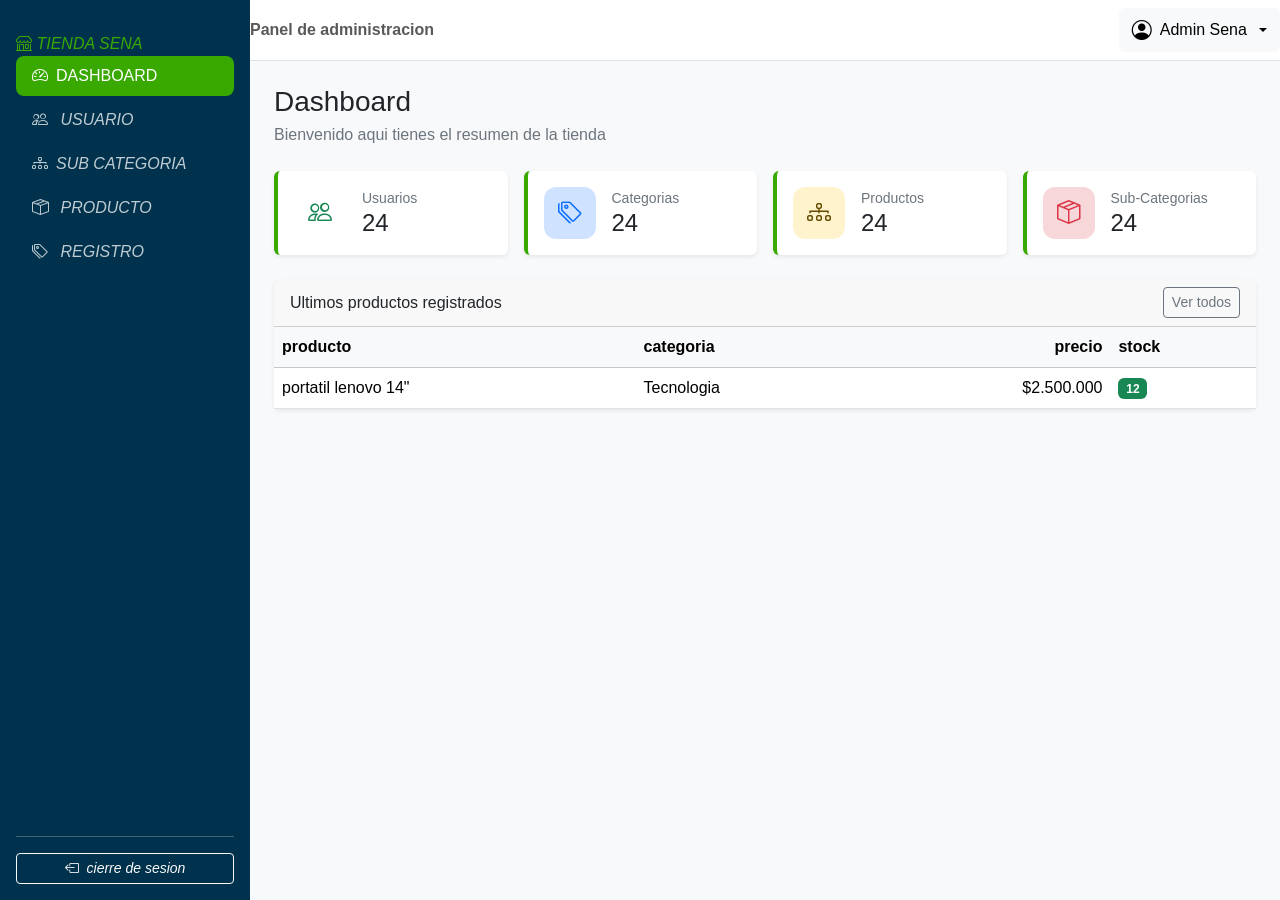
==== commit e0c01244: "Actualizacion de dashboard Cambios en la interfas y agg hiper vinculos" ====
--- a/dashboard.html
+++ b/dashboard.html
@@ -240,6 +240,35 @@
 
             </div>
 
+            <div class="card border-0 shadow-sm h-100">
+                <!--encabezado de la tarjeta con titulo y enlace a los lados-->
+                <div class="card-header bg-while d-flex justify-content-between align-items-center">
+                    <!--Titulo pequeño-->
+                    <h2 class="h6 mb-0">Ultimos productos registrados</h2>
+                    <!--boton que lleva al modulo productos-->
+                    <a href="productos.html" class="btn btn-sm btn-outline-secondary">Ver todos</a>
+
+                </div>
+
+                <!--permite desplazar la tabla en celular-->
+                <div class="tablet-responsive">
+                    <table class="table table-hover aling-middle mb-0">
+                        <thead class="table-light">
+                            <tr><th>producto</th><th>categoria</th><th class="text-end">precio</th><th>stock</th></tr>
+                        </thead>
+
+                        <!--cuerpo de la tabla-->
+                        <tbody>
+                            <tr><td>portatil lenovo 14"</td><td>Tecnologia</td>
+                            <td class="text-end">$2.500.000</td><td><span class="badge text-bg-success">12</span></td></tr>
+                        </tbody>
+                    </table>
+                </div>
+
+            </div>
+
+    
+
         </main>
 
     </div>
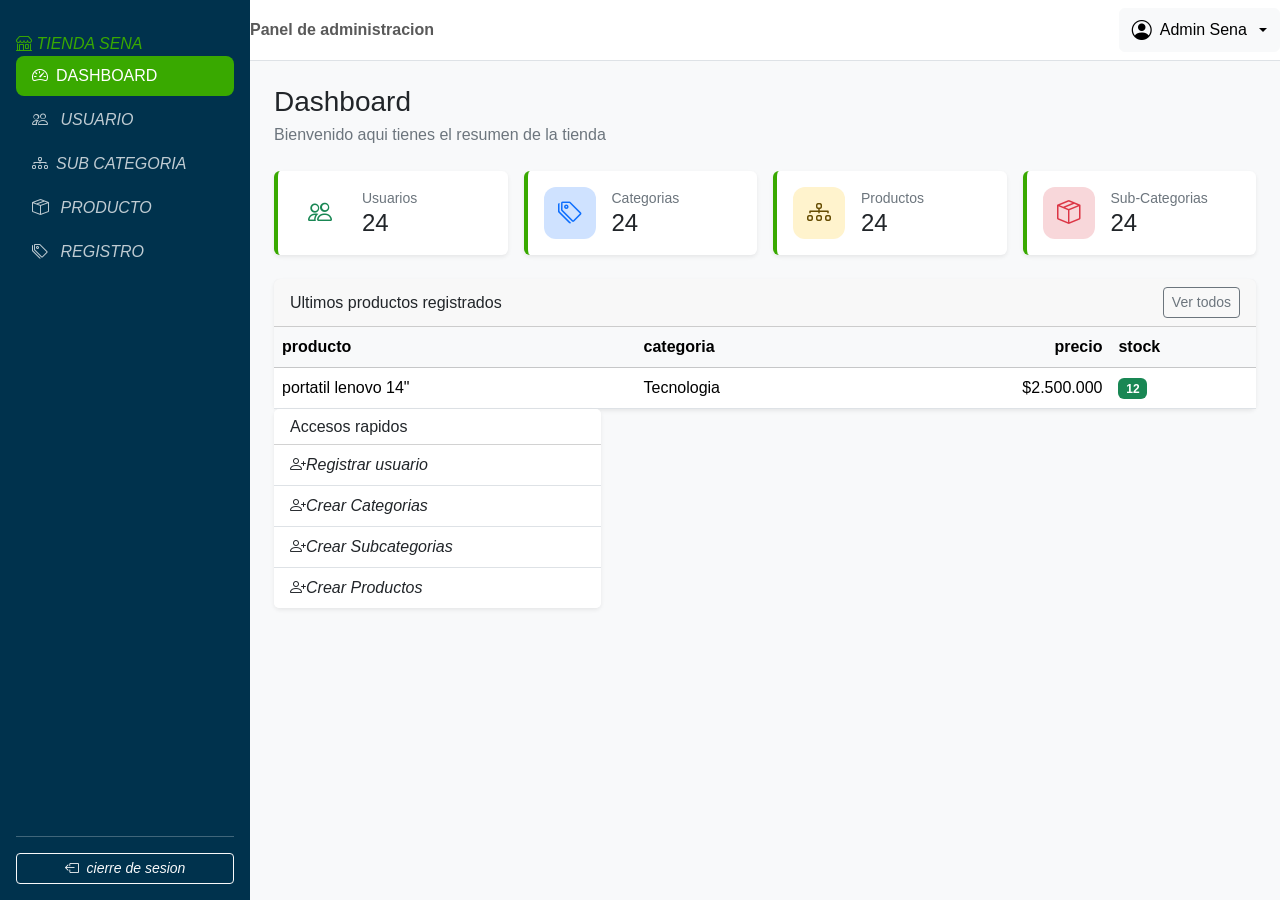
==== commit ad400c92: "dash board terminado" ====
--- a/dashboard.html
+++ b/dashboard.html
@@ -267,10 +267,36 @@
 
             </div>
 
+            <div class="col-lg-4">
+                <!--tarjeta-->
+                <div class="card border-0 shadow-sm h-100">
+                    <div class="card-header bg-white"><h2 class="h6 mb-0">Accesos rapidos</h2></div>
+                    <div class="list-group list-group-flush">
+                        <a href="usuarios.html" class="list-group-item" list-group-item-action><i class="bi bi-person-plus me-2"
+                            text-sena>Registrar usuario</i></a>
+
+                            <a href="categorias.html" class="list-group-item" list-group-item-action><i class="bi bi-person-plus me-2"
+                            text-sena>Crear Categorias</i></a>
+
+                            <a href="subcategorias.html" class="list-group-item" list-group-item-action><i class="bi bi-person-plus me-2"
+                            text-sena>Crear Subcategorias</i></a>
+
+                            <a href="productos.html" class="list-group-item" list-group-item-action><i class="bi bi-person-plus me-2"
+                            text-sena>Crear Productos</i></a>
+
+                            
+                    </div>
+                </div>
+            </div>
+
     
 
         </main>
 
     </div>
 
+
+    <!--javascript con bootstrap necesario para el menu deslizable-->
+    <script src="https://cdn.jsdelivr.net/npm/bootstrap@5.3.3/dist/js/bootstrap.bundle.min.js"></script>
+
 </body>
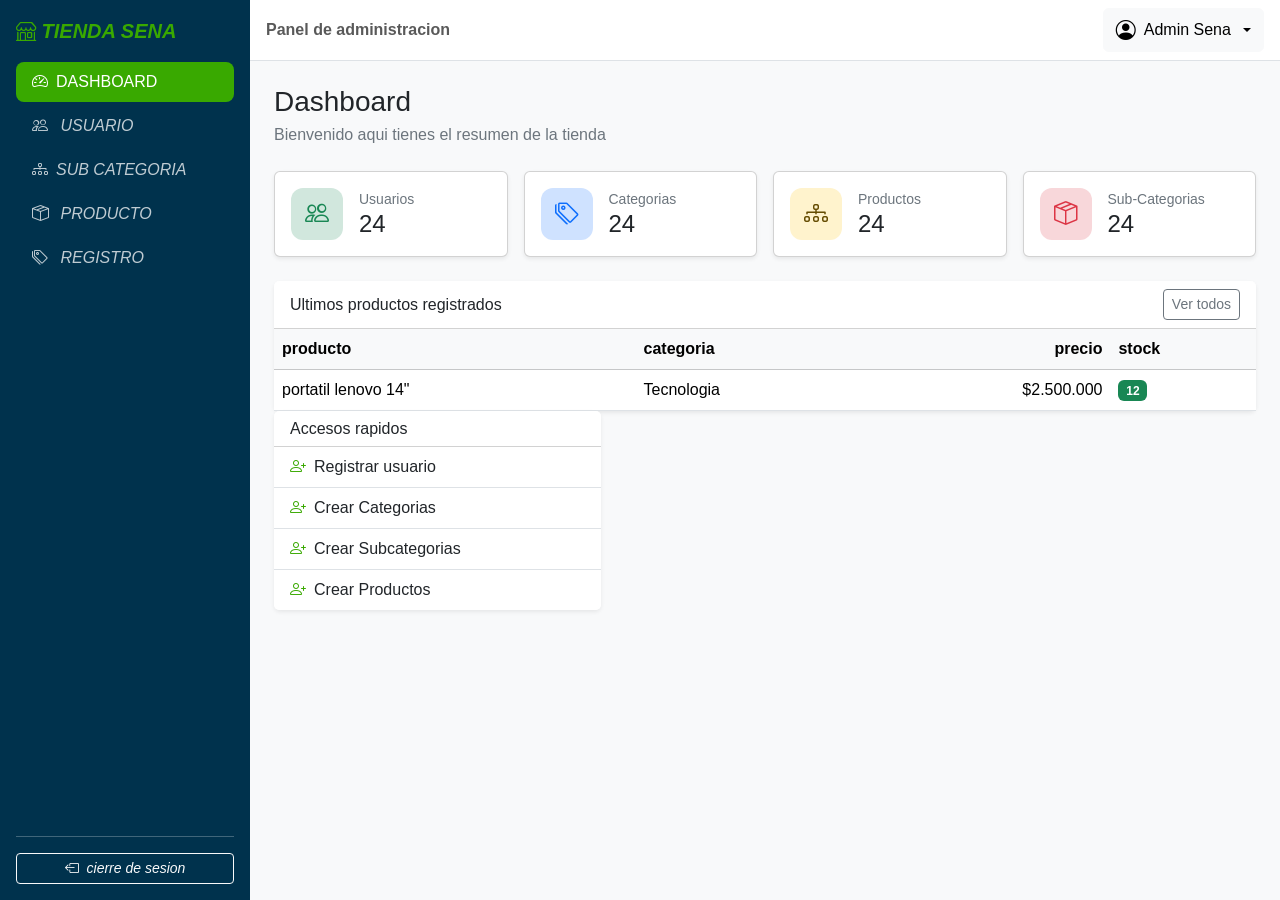
==== commit 480dbe60: "PROYECTO FINALL" ====
--- a/dashboard.html
+++ b/dashboard.html
@@ -6,8 +6,6 @@
     <title>iniciar sesión inventario adso</title>
     <!--css de boostrap 5.3.3 desde url predeterminada-->
     <link href="https://cdn.jsdelivr.net/npm/bootstrap@5.3.3/dist/css/bootstrap.min.css" rel="stylesheet">
-    <link href="css/estilos.css" rel="stylesheet">
-
     <link href="https://cdn.jsdelivr.net/npm/bootstrap-icons@1.11.3/font/bootstrap-icons.min.css" rel="stylesheet">
     <link href="css/estilos.css" rel="stylesheet">
 </head>
@@ -16,19 +14,19 @@
     <!--offcanvas en pantallas menores al lg es un panel oculto que se deslizas -->
     <!--desde el lg se muestra normal. offcanvas-start lo hace salir por la izquieda .siderbar es muesttra la clase el id usa el boton que lo sabe-->
     <aside class="offcanvas-lg offcanvas-start sidebar"
-    tabindex="-1"id="menulateral"aria-labelledby="titulomenu">
+    tabindex="-1" id="menulateral" aria-labelledby="titulomenu">
     <div class="offcanvas-header border-bottom border-secondary">
         <h5 class="offcanvas-title" id="titulomenu">
             <i class="bi bi-shop me-2">tienda sena</i>
         </h5>
-        <button type="button" class="btn-close- btn-close-white"
+        <button type="button" class="btn-close btn-close-white"
         data-bs-dismiss="offcanvas"
-        data-bs-targer="#menulateral"
+        data-bs-target="#menulateral"
         aria-label="cerrar menu"></button> 
     </div>
     <div class="offcanvas-body flex-column p-3">
-         <a href="dashboard.html" class="d-none d-lg-flex align-items-center mb-3 text-white text-decoration-none fs-5 fw-bold"></a>
-            <i class="bi bi-shop  me-2 texto-sena"> TIENDA SENA</i>
+        <a href="dashboard.html" class="d-none d-lg-flex align-items-center mb-3 text-white text-decoration-none fs-5 fw-bold">
+            <i class="bi bi-shop me-2 text-sena"> TIENDA SENA</i>
         </a>
         <!---LISTA DE NAVEGACION EN COLUMNA-->
         <ul class="nav nav-pills flex-column mb-auto">
@@ -66,12 +64,12 @@
     <div class="contenido">
         <!--barra superior-->
         <!--barra blanca con borde inferior, la deja pegada arriba al hacer scroll-->
-        <nav class="navbar bg-white border-bottom px3 sticky-top">
+        <nav class="navbar bg-white border-bottom px-3 sticky-top">
             <!--boton para abrir el menu en celular lo oculta el computador el menu siempre se ve-->
             <button class="btn btn-outline-secondary d-lg-none" 
             type="button" 
             data-bs-toggle="offcanvas"
-            data-bs-target="menulateral"
+            data-bs-target="#menulateral"
             aria-controls="menulateral"
             aria-label="Abrir menu">
             <!--icono de menu hamburguesa-->
@@ -95,13 +93,12 @@
 
             </button>
             <!--lista de opciones alinea a la derecha para no se salga de la pantalla-->
-            <ul class="dropdown-menu dropdown-menu-end-shadow">
+            <ul class="dropdown-menu dropdown-menu-end shadow">
                 <!--Encabezado cliqueable dentro del menu-->
                 <li><h6 class="dropdown-header">admin@sena.edu.co</h6></li>
                 <!--opcion del menu-->
                 <li><a class="dropdown-item" href="#"><i class="bi bi-person me-2"></i>Mi perfil</a></li>
-                <li><hr class="dropdown-item text-danger"
-                href="index.html"><i class="bi bi-box-arrow-left me-2"></i>Cerrar Sesion</li>
+                <li><a class="dropdown-item text-danger" href="index.html"><i class="bi bi-box-arrow-left me-2"></i>Cerrar Sesion</a></li>
             </ul>
 
         </div>
@@ -130,7 +127,7 @@
                         <!--cuerpo con flexbox icono y texto lado a lado separados-->
                         <div class="card-body d-flex align-items-center gap-3">
                             <!--cuadro del icono fondo verde suave icono verde-->
-                            <div class="icono-kpi bg-succes-subtle text-success">
+                            <div class="icono-kpi bg-success-subtle text-success">
                                 <i class="bi bi-people"></i>
                             </div>
                             <div>
@@ -242,7 +239,7 @@
 
             <div class="card border-0 shadow-sm h-100">
                 <!--encabezado de la tarjeta con titulo y enlace a los lados-->
-                <div class="card-header bg-while d-flex justify-content-between align-items-center">
+                <div class="card-header bg-white d-flex justify-content-between align-items-center">
                     <!--Titulo pequeño-->
                     <h2 class="h6 mb-0">Ultimos productos registrados</h2>
                     <!--boton que lleva al modulo productos-->
@@ -251,8 +248,8 @@
                 </div>
 
                 <!--permite desplazar la tabla en celular-->
-                <div class="tablet-responsive">
-                    <table class="table table-hover aling-middle mb-0">
+                <div class="table-responsive">
+                    <table class="table table-hover align-middle mb-0">
                         <thead class="table-light">
                             <tr><th>producto</th><th>categoria</th><th class="text-end">precio</th><th>stock</th></tr>
                         </thead>
@@ -272,17 +269,13 @@
                 <div class="card border-0 shadow-sm h-100">
                     <div class="card-header bg-white"><h2 class="h6 mb-0">Accesos rapidos</h2></div>
                     <div class="list-group list-group-flush">
-                        <a href="usuarios.html" class="list-group-item" list-group-item-action><i class="bi bi-person-plus me-2"
-                            text-sena>Registrar usuario</i></a>
-
-                            <a href="categorias.html" class="list-group-item" list-group-item-action><i class="bi bi-person-plus me-2"
-                            text-sena>Crear Categorias</i></a>
-
-                            <a href="subcategorias.html" class="list-group-item" list-group-item-action><i class="bi bi-person-plus me-2"
-                            text-sena>Crear Subcategorias</i></a>
-
-                            <a href="productos.html" class="list-group-item" list-group-item-action><i class="bi bi-person-plus me-2"
-                            text-sena>Crear Productos</i></a>
+                        <a href="usuarios.html" class="list-group-item list-group-item-action"><i class="bi bi-person-plus me-2 text-sena"></i>Registrar usuario</a>
+
+                            <a href="categorias.html" class="list-group-item list-group-item-action"><i class="bi bi-person-plus me-2 text-sena"></i>Crear Categorias</a>
+
+                            <a href="subcategorias.html" class="list-group-item list-group-item-action"><i class="bi bi-person-plus me-2 text-sena"></i>Crear Subcategorias</a>
+
+                            <a href="productos.html" class="list-group-item list-group-item-action"><i class="bi bi-person-plus me-2 text-sena"></i>Crear Productos</a>
 
                             
                     </div>
@@ -299,4 +292,5 @@
     <!--javascript con bootstrap necesario para el menu deslizable-->
     <script src="https://cdn.jsdelivr.net/npm/bootstrap@5.3.3/dist/js/bootstrap.bundle.min.js"></script>
 
-</body>+</body>
+</html>
--- a/css/estilos.css
+++ b/css/estilos.css
@@ -1,302 +1,364 @@
-/* hoja de estilos de software de inventarios */
-/* variables de marca es decir las generales */
+/* =============================================
+   TiendaSENA - Hoja de estilos del prototipo
+   ============================================= */
+
+/* ---------- 1. Variables de marca ---------- */
+/* Las variables de :root sirven en todo el documento. */
 :root {
-/* es la raiz del documento las variables declaradas aqui sirven para toda la pagina */
---sena-verde: #39a900; /* toda variable indica con -- el color esta en hexadecimal pero puede colocarlos en texto */
---sena-verde-oscuro: #2e8700;
---sena-azul: #00324d;
---sidebar-ancho: 250px; /* ancho del menu lateral px es la unidad de medida de css */
-}
-/* variables generales que son estilos que aplican a todas las paginas */
-
+    /* Verde institucional del SENA. */
+    --sena-verde: #39a900;
+    /* Verde oscuro para estados hover y active. */
+    --sena-verde-oscuro: #2e8700;
+    /* Azul oscuro institucional. */
+    --sena-azul: #00324d;
+    /* Ancho del menú lateral (clase 4). */
+    --sidebar-ancho: 250px;
+/* Cierra el bloque de variables. */
+}
+
+/* ---------- 2. Generales y personalización de Bootstrap ---------- */
+/* Todo el documento. */
 body {
-/* afecta a todo el cuerpo de la pagina */
-margin: 0; /* quita la margen que el navegador coloca por defecto */
-font-family: "Segoe UI", Roboto, Arial, sans-serif; /* tipos de letra si no existe pasa a la siguiente */
-}
-
-/* texto verde sena */
-.texto-sena {
-/* usa la variable de marca */
-color: var(--sena-verde);
-}
-
-/* boton con los colores del sena usando las variables de bootstrap */
-/* se usa junto a btn: class="btn btn-sena" */
+    /* Sin margen exterior. */
+    margin: 0;
+    /* Tipografía del proyecto (reemplaza la de Bootstrap porque nuestro archivo se carga después). */
+    font-family: "Segoe UI", Roboto, Arial, sans-serif;
+/* Cierra la regla. */
+}
+
+/* Texto verde SENA. */
+.text-sena {
+    /* Usa la variable de marca. */
+    color: var(--sena-verde);
+/* Cierra la regla. */
+}
+
+/* Botón con los colores del SENA usando las variables de Bootstrap */
+/* se usa junto a btn: class="btn btn-sena". */
 .btn-sena {
-/* color de texto */
---bs-btn-color: #fff;
-/* color de fondo */
---bs-btn-bg: var(--sena-verde);
-/* color de borde */
---bs-btn-border-color: var(--sena-verde);
-/* texto con el mouse arriba */
---bs-btn-hover-color: #fff;
-/* fondo con el mouse encima */
---bs-btn-hover-bg: var(--sena-verde-oscuro);
-/* borde con el mouse encima */
---bs-btn-hover-border-color: var(--sena-verde-oscuro);
-/* texto mientras se hace clic */
---bs-btn-active-color: #fff;
-/* fondo mientras se hace clic */
---bs-btn-active-bg: var(--sena-verde-oscuro);
-/* borde mientras se hace clic */
---bs-btn-active-border-color: var(--sena-verde-oscuro);
-}
-
-/* la coma aplica la misma regla a varios selectores: los campos con el foco */
+    /* color del texto. */
+    --bs-btn-color: #fff;
+    /* color de fondo. */
+    --bs-btn-bg: var(--sena-verde);
+    /* color del borde. */
+    --bs-btn-border-color: var(--sena-verde);
+    /* texto con el mouse encima. */
+    --bs-btn-hover-color: #fff;
+    /* fondo con el mouse encima. */
+    --bs-btn-hover-bg: var(--sena-verde-oscuro);
+    /* borde con el mouse encima. */
+    --bs-btn-hover-border-color: var(--sena-verde-oscuro);
+    /* texto mientras se hace clic. */
+    --bs-btn-active-color: #fff;
+    /* fondo mientras se hace clic. */
+    --bs-btn-active-bg: var(--sena-verde-oscuro);
+    /* borde mientras se hace clic. */
+    --bs-btn-active-border-color: var(--sena-verde-oscuro);
+/* Cierra la regla. */
+}
+
+/* la coma aplica la misma regla a varios selectores: los campos con el foco… */
 .form-control:focus,
-/* las listas desplegables con foco */
+/* …las listas desplegables con foco… */
 .form-select:focus,
-/* y las casillas con foco */
+/* …y las casillas con foco. */
 .form-check-input:focus {
-/* borde verde en lugar de azul de bootstrap */
-border-color: var(--sena-verde);
-/* halo verde traslucido al rededor del campo */
-box-shadow: 0 0 0 0.25rem rgba(57, 169, 0, 0.25);
-}
-
-/* casilla o instructor marcado */
+    /* borde verde en lugar del azul de Bootstrap. */
+    border-color: var(--sena-verde);
+    /* “halo” verde translúcido alrededor del campo. */
+    box-shadow: 0 0 0 .25rem rgba(57, 169, 0, .25);
+/* Cierra la regla. */
+}
+
+/* casilla o interruptor marcado. */
 .form-check-input:checked {
-/* relleno verde */
-background-color: var(--sena-verde);
-/* borde verde */
-border-color: var(--sena-verde);
-}
-
-/* login y registro */
-/* fondo de pantalla */
+    /* relleno verde. */
+    background-color: var(--sena-verde);
+    /* borde verde. */
+    border-color: var(--sena-verde);
+/* Cierra la regla. */
+}
+
+/* ---------- 3. Login y registro ---------- */
+/* Fondo de la pantalla. */
 .login-fondo {
-/* alto minimo de toda la ventana */
-min-height: 100vh;
-/* flexbox */
-display: flex;
-/* centrado vertical */
-align-items: center;
-justify-content: center;
-/* relleno en celular */
-padding: 1rem;
-/* el padding no suma al alto */
-box-sizing: border-box;
-/* degradado azul - verde */
-background: linear-gradient(135deg, var(--sena-azul), var(--sena-verde));
-}
-
-/* tarjeta blanca */
+    /* Alto mínimo de toda la ventana. */
+    min-height: 100vh;
+    /* Flexbox… */
+    display: flex;
+    /* …centrado vertical… */
+    align-items: center;
+    /* …y horizontal. */
+    justify-content: center;
+    /* Relleno en celular. */
+    padding: 1rem;
+    /* El padding no suma al alto. */
+    box-sizing: border-box;
+    /* Degradado azul → verde. */
+    background: linear-gradient(135deg, var(--sena-azul), var(--sena-verde));
+/* Cierra la regla. */
+}
+
+/* Tarjeta blanca. */
 .login-card {
-/* ancho completo */
-width: 100%;
-/* hasta 420px */
-max-width: 420px;
-/* fondo blanco */
-background-color: #fff;
-/* esquinas redondeadas */
-border-radius: 1rem;
-/* relleno interno */
-padding: 2.5rem 2rem;
-/* el ancho incluye el relleno */
-box-sizing: border-box;
-/* sombra */
-box-shadow: 0 1rem 3rem rgba(0, 0, 0, 0.25);
-}
-
-/* dos clases pegadas (sin espacio) = elementos que tienen ambas clases la usara el registro que tienen mas campos */
+    /* Ancho completo… */
+    width: 100%;
+    /* …hasta 420px. */
+    max-width: 420px;
+    /* Fondo blanco. */
+    background-color: #fff;
+    /* Esquinas redondeadas. */
+    border-radius: 1rem;
+    /* Relleno interno. */
+    padding: 2.5rem 2rem;
+    /* El ancho incluye el relleno. */
+    box-sizing: border-box;
+    /* Sombra. */
+    box-shadow: 0 1rem 3rem rgba(0, 0, 0, .25);
+/* Cierra la regla. */
+}
+
+/* dos clases pegadas (sin espacio) = elementos que tienen ambas clases. La usará el registro, que tiene más campos. */
 .login-card.ancha {
-/* tarjeta mas ancha */
-max-width: 680px;
-}
-
-/* encabezado de la tarjeta */
+    /* tarjeta más ancha. */
+    max-width: 680px;
+/* Cierra la regla. */
+}
+
+/* Encabezado de la tarjeta. */
 .login-encabezado {
-/* centrado */
-text-align: center;
-/* espacio inferior */
-margin-bottom: 1.5rem;
-}
-
-/* titulo dentro del encabezado */
+    /* Centrado. */
+    text-align: center;
+    /* Espacio inferior. */
+    margin-bottom: 1.5rem;
+/* Cierra la regla. */
+}
+
+/* Título dentro del encabezado. */
 .login-encabezado h1 {
-/* azul SENA */
-color: var(--sena-azul);
-/* margen pequeño */
-margin: 0.25rem 0;
-}
-
-/* textos pequeños de abajo */
+    /* Azul SENA. */
+    color: var(--sena-azul);
+    /* Margen pequeño. */
+    margin: .25rem 0;
+/* Cierra la regla. */
+}
+
+/* Textos pequeños de abajo. */
 .login-pie {
-/* centrados */
-text-align: center;
-/* letra pequeña */
-font-size: 0.875rem;
-/* gris */
-color: #6c757d;
-/* margen superior */
-margin: 1.25rem 0 0;
-}
-
-/* panel menu lateral */
-/* clase del <aside> del menulateral */
+    /* Centrados. */
+    text-align: center;
+    /* Letra pequeña. */
+    font-size: .875rem;
+    /* Gris. */
+    color: #6c757d;
+    /* Margen superior. */
+    margin: 1.25rem 0 0;
+/* Cierra la regla. */
+}
+
+/* ---------- 4. Panel: menú lateral ---------- */
+/* Clase del <aside> del menú lateral. */
 .sidebar {
-/* fondo azul sena usamos !important por que en pantallas grandes bootstrap pone offcanvas-lg con fondo transparente usando !important y solo asi podemos priorizarlo */
-background-color: var(--sena-azul) !important;
-/* texto blanco dentro del menu */
-color: #fff;
-}
-
-/* enlaces del menu lateral */
+    /* Fondo azul SENA. Usamos !important porque en pantallas grandes Bootstrap pone el offcanvas-lg con fondo transparente usando !important, y solo así podemos ganarle. */
+    background-color: var(--sena-azul) !important;
+    /* Texto blanco dentro del menú. */
+    color: #fff;
+/* Cierra la regla. */
+}
+
+/* Enlaces del menú lateral. */
 .sidebar .nav-link {
-/* blanco al 75% los enlaces no activos se ven un poco apagados */
-color: rgba(255, 255, 255, 0.75);
-/* esquinas redondeadas */
-border-radius: 0.5rem;
-/* separacion entre enlaces */
-margin-bottom: 0.25rem;
-}
-
-/* enlace con el mouse encima */
+    /* Blanco al 75%: los enlaces no activos se ven un poco apagados. */
+    color: rgba(255, 255, 255, .75);
+    /* Esquinas redondeadas. */
+    border-radius: .5rem;
+    /* Separación entre enlaces. */
+    margin-bottom: .25rem;
+/* Cierra la regla. */
+}
+
+/* Enlace con el mouse encima. */
 .sidebar .nav-link:hover {
-/* texto blanco */
-color: #fff;
-/* fondo blanco al 10% un resalte sutil */
-background-color: rgba(255, 255, 255, 0.1);
-}
-
-/* enlace de la pagina actual (tiene las dos clases: nav-link y active) */
+    /* Texto blanco total. */
+    color: #fff;
+    /* Fondo blanco al 10%: un resaltado sutil. */
+    background-color: rgba(255, 255, 255, .1);
+/* Cierra la regla. */
+}
+
+/* Enlace de la página actual (tiene las dos clases: nav-link y active). */
 .sidebar .nav-link.active {
-/* texto blanco */
-color: #fff;
-/* fondo verde sena el usuario sabe en que modulo esta */
-background-color: var(--sena-verde);
-}
-
-/* las reglas siguientes solo aplican en pantallas de 992px o mas el breakpoint de bootstrap */
+    /* Texto blanco. */
+    color: #fff;
+    /* Fondo verde SENA: el usuario sabe en qué módulo está. */
+    background-color: var(--sena-verde);
+/* Cierra la regla. */
+}
+
+/* Las reglas siguientes solo aplican en pantallas de 992px o más (el breakpoint lg de Bootstrap). */
 @media (min-width: 992px) {
-/* menu lateral del computador */
-.sidebar {
-/* queda fijo no se mueve al desplazar la pagina */
-position: fixed;
-/* pegado arriba */
-top: 0;
-/* y abajo ocupa todo el alto */
-bottom: 0;
-/* pegado a la izquierda */
-left: 0;
-/* ancho tomado de la variable (250px) */
-width: var(--sidebar-ancho);
-}
-
-/* cuerpo del menu computador */
-.sidebar .offcanvas-body {
-/* ocupa todo el alto asi el boton cierra sesion queda al fondo */
-height: 100%;
-/* si el menu es muy largo aparece la barra de desplazamiento */
-overflow-y: auto;
-}
-
-
-/* el contenedor de la barra superior + el contenido*/
-.contenido{
-/*se recorre a la derecha el ancho del menu para que no quede debajo de el*/
-margin-left: var(--sidebar-ancho);
-}
-
-/* cierre de la funcion @media*/
-
-}
-
-/* tarjetas de los indicadores*/
-/* tarjetas con lls numeros del dashboard
-(Kpi indicador clave*/
-.tarjetas-kpi{
-/*sin borde general*/
-border: 0;
-/*ecxepto una franja verde a la izquierda*/
-border-left: 4px solid var(--sena-verde);
-/*anima el movimiento y la sombra 0.2 segundos*/
-transition: transform .2s, box-shadow .2s;
-
-}
-
-/*tarjeta con el mause encima */
-.tarjetas-kpi:hover{
-/*sa sube 4px efecto de levantarse*/
-transform: translateY(-4px);
-/*sombra mas marcada (!important para ganarle al shadow-sm*/
-box-shadow: 0 ,5rem rgba(0, 0, 0, .12)!important;
-}
-/*cuadro de color que contiene el icono de tarjeta*/
-.icono-kpi{
-width: 52px;
-height: 52px;
-/*flexbox para centrar el icono */
-display: flex;
-align-items: center;
-justify-content: center;
-border-radius: .75rem;
-font-size: 1.5rem;
-
-}
-
-.avatar{
-width: 38px;
-height: 38px;
-border-radius: 50%;
-/* flexbox para centrar la imagen */
-display: flex;
-align-items: center;
-justify-content: center;
-/* letras seminegritas */
-font-weight: 600;
-font-size: 0.85rem;
-/* evita que el circulo se aplaste por falta de espacio */
-flex-shrink: 0;
-}
-
-/* personalizamos la paginacion de bootstrap con sus variables*/
-/* Color de los numeros */
-.pagination{
---bs-pagination-color: var(--sena-azul);
-/* fondo de pagina activa */
---bs-pagination-active-bg: var(--sena-verde);
-/*borde de pagina activa */
---bs-pagination-active-border-color: var(--sena-verde);
-
-}
-
-/*tarjeta punteada que invita a crear una categoria nueva*/
-.tarjeta-agregar{
+    /* Menú lateral en computador. */
+    .sidebar {
+        /* Queda fijo: no se mueve al desplazar la página. */
+        position: fixed;
+        /* Pegado arriba… */
+        top: 0;
+        /* …y abajo (ocupa todo el alto). */
+        bottom: 0;
+        /* Pegado a la izquierda. */
+        left: 0;
+        /* Ancho tomado de la variable (250px). */
+        width: var(--sidebar-ancho);
+    /* Cierra la regla. */
+    }
+
+    /* Cuerpo del menú en computador. */
+    .sidebar .offcanvas-body {
+        /* Ocupa todo el alto, así el botón “Cerrar sesión” queda al fondo. */
+        height: 100%;
+        /* Si el menú es muy largo, aparece barra de desplazamiento. */
+        overflow-y: auto;
+    /* Cierra la regla. */
+    }
+
+    /* Contenedor de la barra superior + el contenido. */
+    .contenido {
+        /* Se corre a la derecha el ancho del menú para que no quede debajo de él. */
+        margin-left: var(--sidebar-ancho);
+    /* Cierra la regla. */
+    }
+/* Cierra la media query. */
+}
+
+/* ---------- 5. Panel: tarjetas de indicadores ---------- */
+/* Tarjetas con números del dashboard (KPI = indicador clave). */
+.tarjeta-kpi {
+    /* Sin borde general… */
+    border: 0;
+    /* …excepto una franja verde a la izquierda. */
+    border-left: 4px solid var(--sena-verde);
+    /* Anima el movimiento y la sombra en 0.2 segundos. */
+    transition: transform .2s, box-shadow .2s;
+/* Cierra la regla. */
+}
+
+/* Tarjeta con el mouse encima. */
+.tarjeta-kpi:hover {
+    /* La sube 4px: efecto de “levantarse”. */
+    transform: translateY(-4px);
+    /* Sombra más marcada (!important para ganarle a shadow-sm). */
+    box-shadow: 0 .5rem 1rem rgba(0, 0, 0, .12) !important;
+/* Cierra la regla. */
+}
+
+/* Cuadro de color que contiene el ícono de cada tarjeta. */
+.icono-kpi {
+    /* Ancho fijo. */
+    width: 52px;
+    /* Alto fijo (cuadrado). */
+    height: 52px;
+    /* Flexbox para centrar el ícono… */
+    display: flex;
+    /* …verticalmente… */
+    align-items: center;
+    /* …y horizontalmente. */
+    justify-content: center;
+    /* Esquinas redondeadas. */
+    border-radius: .75rem;
+    /* Tamaño del ícono. */
+    font-size: 1.5rem;
+/* Cierra la regla. */
+}
+
+/* ---------- 6. Módulos de gestión ---------- */
+/* Círculo con las iniciales del usuario. */
+.avatar {
+    /* Ancho fijo. */
+    width: 38px;
+    /* Alto igual al ancho… */
+    height: 38px;
+    /* …y un radio del 50% lo convierte en círculo. */
+    border-radius: 50%;
+    /* Flexbox en línea para centrar las letras. */
+    display: inline-flex;
+    /* Centrado vertical. */
+    align-items: center;
+    /* Centrado horizontal. */
+    justify-content: center;
+    /* Letras seminegritas. */
+    font-weight: 600;
+    /* Letras algo pequeñas. */
+    font-size: .85rem;
+    /* Evita que el círculo se aplaste cuando falta espacio. */
+    flex-shrink: 0;
+/* Cierra la regla. */
+}
+
+/* Personalizamos la paginación de Bootstrap con sus variables. */
+.pagination {
+    /* Color de los números. */
+    --bs-pagination-color: var(--sena-azul);
+    /* Fondo de la página activa. */
+    --bs-pagination-active-bg: var(--sena-verde);
+    /* Borde de la página activa. */
+    --bs-pagination-active-border-color: var(--sena-verde);
+/* Cierra la regla. */
+}
+
+/* Tarjeta punteada que invita a crear una categoría nueva. */
+.tarjeta-agregar {
+    /* Borde gris punteado (dashed). */
     border: 2px dashed #ced4da;
+    /* Sin fondo: se ve “vacía”. */
     background-color: transparent;
+    /* Texto gris. */
     color: #6c757d;
+    /* Alto mínimo similar al de las demás tarjetas. */
     min-height: 200px;
-    /*anima los cambios de color*/
-    transition: border-color .2s, background-color .2s, color .2s;
-}
-
-/* al pasar el mouse*/
-
-.tarjeta-agregar:hover{
+    /* Anima los cambios de color. */
+    transition: border-color .2s, color .2s;
+/* Cierra la regla. */
+}
+
+/* Al pasar el mouse… */
+.tarjeta-agregar:hover {
+    /* …el borde se vuelve verde… */
     border-color: var(--sena-verde);
+    /* …y el texto también. */
     color: var(--sena-verde);
-}
-
-/* cuadro donde ira la foto del color*/
+/* Cierra la regla. */
+}
+
+/* Cuadro donde iría la foto del producto. */
 .miniatura {
+    /* Ancho. */
     width: 48px;
+    /* Alto. */
+    height: 48px;
+    /* Flexbox para centrar el ícono. */
     display: flex;
+    /* Centrado vertical. */
     align-items: center;
+    /* Centrado horizontal. */
+    justify-content: center;
+    /* Esquinas redondeadas. */
     border-radius: .5rem;
+    /* Fondo gris azulado claro. */
     background-color: #eef2f5;
+    /* Ícono azul. */
     color: var(--sena-azul);
+    /* Tamaño del ícono. */
     font-size: 1.4rem;
-    flex-shrink: 0; 
-}
-
-/*lista de categorias en el menu de la clase*/
-
-.list-group{
-    /*fondr item activo*/
+    /* No se aplasta. */
+    flex-shrink: 0;
+/* Cierra la regla. */
+}
+
+/* Lista de categorías de la clase 7: el ítem activo también en verde SENA. */
+.list-group {
+    /* Fondo del ítem activo. */
     --bs-list-group-active-bg: var(--sena-verde);
-    /*borde de item activo*/
+    /* Borde del ítem activo. */
     --bs-list-group-active-border-color: var(--sena-verde);
-}+/* Cierra la regla. */
+}
